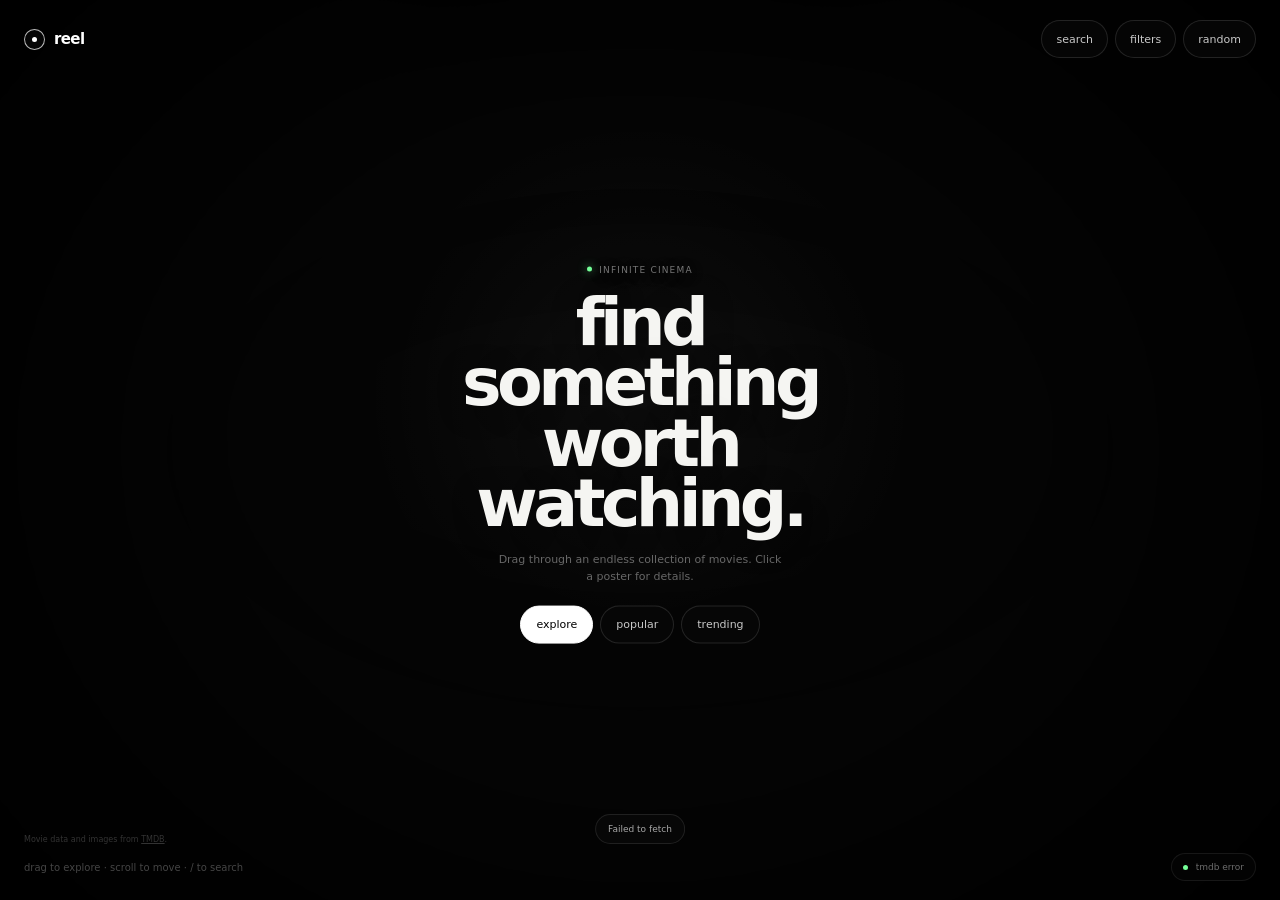
==== preview.html @ 7bfcecff "Add files via upload" ====
<!doctype html>
<html lang="en">
<head>
<meta charset="utf-8">
<meta name="viewport" content="width=device-width,initial-scale=1,viewport-fit=cover">
<meta name="theme-color" content="#050505">
<title>reel — discover something</title>
<style>
:root{--bg:#050505;--fg:#f5f5f2;--muted:rgba(255,255,255,.45)}
*{box-sizing:border-box}
html,body{width:100%;height:100%;margin:0;overflow:hidden;background:var(--bg);color:var(--fg);font-family:Inter,ui-sans-serif,system-ui,-apple-system,BlinkMacSystemFont,"Segoe UI",sans-serif}
body{user-select:none;-webkit-user-select:none}
button,input{font:inherit}
button:focus-visible,a:focus-visible,input:focus-visible{outline:1px solid rgba(255,255,255,.55);outline-offset:3px}

#app{position:fixed;inset:0;overflow:hidden;background:#050505}
#app::before{content:"";position:absolute;inset:0;z-index:3;pointer-events:none;background:radial-gradient(circle at 50% 44%,rgba(255,255,255,.045),transparent 34%),radial-gradient(circle at 50% 50%,transparent 45%,rgba(0,0,0,.34) 74%,rgba(0,0,0,.94) 126%)}
#movieCanvas{position:absolute;inset:0;width:100%;height:100%;display:block;cursor:grab;touch-action:none}
#movieCanvas.dragging{cursor:grabbing}

.lens-shadow{position:absolute;left:50%;top:50%;width:min(74vw,980px);height:min(58vh,620px);transform:translate(-50%,-50%);z-index:4;pointer-events:none;border-radius:50%;box-shadow:inset 0 0 120px rgba(0,0,0,.19),inset 0 -55px 100px rgba(0,0,0,.12)}
.vignette{position:absolute;inset:0;z-index:5;pointer-events:none;background:radial-gradient(ellipse at center,transparent 22%,rgba(0,0,0,.03) 42%,rgba(0,0,0,.42) 77%,rgba(0,0,0,.92) 126%)}

.nav{position:fixed;inset:0 0 auto;z-index:100;padding:20px 24px;display:flex;align-items:center;justify-content:space-between;pointer-events:none}
.nav>*{pointer-events:auto}
.logo{display:flex;align-items:center;gap:9px;color:#fff;text-decoration:none}
.logo-mark{position:relative;width:21px;height:21px;border:1px solid rgba(255,255,255,.72);border-radius:50%;background:rgba(255,255,255,.02)}
.logo-mark::after{content:"";position:absolute;left:7px;top:7px;width:5px;height:5px;border-radius:50%;background:#fff}
.logo-text{font-size:15px;font-weight:650;letter-spacing:-.04em}
.nav-right{display:flex;gap:7px}
.nav-btn,.hero-btn,.details-action,.modal-close{border:1px solid rgba(255,255,255,.12);background:rgba(7,7,7,.72);color:rgba(255,255,255,.78);cursor:pointer;transition:background .2s ease,border-color .2s ease,transform .2s ease}
.nav-btn{height:38px;padding:0 14px;border-radius:999px;font-size:11px}
.nav-btn:hover,.details-action:hover,.modal-close:hover{background:rgba(255,255,255,.09);border-color:rgba(255,255,255,.22)}
.nav-btn[aria-expanded="true"]{background:rgba(7,7,7,.84);border-color:rgba(255,255,255,.2);color:#fff}
.filter-reset:hover{background:rgba(255,255,255,.09);border-color:rgba(255,255,255,.22);color:#fff}
.filter-apply:hover{background:rgba(255,255,255,.09);border-color:rgba(255,255,255,.22);color:#fff;transform:translateY(-1px)}

.filters-wrap{position:relative}
.filters-panel{position:absolute;right:0;top:45px;width:280px;padding:12px;border:1px solid rgba(255,255,255,.12);border-radius:14px;background:rgba(5,5,5,.94);box-shadow:0 24px 70px rgba(0,0,0,.68);opacity:0;visibility:hidden;transform:translateY(-7px) scale(.985);transform-origin:top right;transition:opacity .2s ease,transform .24s cubic-bezier(.22,1,.36,1),visibility .2s ease;backdrop-filter:blur(22px);-webkit-backdrop-filter:blur(22px)}
.filters-panel.open{opacity:1;visibility:visible;transform:none}
.filter-grid{display:grid;gap:8px}
.filter-row{display:grid;grid-template-columns:1fr 1fr;gap:8px}
.filter-field{display:grid;gap:6px}
.filter-field label{font-size:8px;text-transform:uppercase;letter-spacing:.11em;color:rgba(255,255,255,.3)}
.filter-select,.filter-number{width:100%;height:36px;padding:0 10px;border:1px solid rgba(255,255,255,.11);border-radius:9px;background:#0a0a0a;color:rgba(255,255,255,.78);outline:0;font-size:10px;color-scheme:dark;accent-color:#666;transition:border-color .2s ease,background .2s ease}
.filter-select,.filter-select option{color-scheme:dark}.filter-select{appearance:none;-webkit-appearance:none;background-color:#0a0a0a;background-image:url("data:image/svg+xml,%3Csvg xmlns='http://www.w3.org/2000/svg' width='12' height='12' viewBox='0 0 12 12'%3E%3Cpath d='M3 4.5 6 7.5 9 4.5' fill='none' stroke='%23909090' stroke-width='1.2' stroke-linecap='round' stroke-linejoin='round'/%3E%3C/svg%3E");background-repeat:no-repeat;background-position:right 9px center;padding-right:28px}.filter-select option{background:#090909;color:#ececea}.filter-select option:checked{background:#171717;color:#fff}.filter-select:hover,.filter-number:hover{background-color:#0c0c0c;border-color:rgba(255,255,255,.16)}
.filter-select:focus,.filter-number:focus{border-color:rgba(255,255,255,.22);background-color:#0b0b0b}
.filter-actions{display:flex;justify-content:space-between;gap:8px;margin-top:10px;padding-top:10px;border-top:1px solid rgba(255,255,255,.07)}
.filter-reset{height:36px;padding:0 12px;border:1px solid rgba(255,255,255,.12);background:#090909;border-radius:999px;color:rgba(255,255,255,.48);font-size:9px;cursor:pointer;transition:background .2s ease,border-color .2s ease,color .2s ease}
.filter-apply{flex:1;height:36px;border:1px solid rgba(255,255,255,.12);background:#090909;color:rgba(255,255,255,.78);border-radius:999px;font-size:9px;font-weight:500;cursor:pointer;transition:background .2s ease,border-color .2s ease,transform .2s ease}

.media-tag{display:inline-flex;align-items:center;height:22px;padding:0 8px;border:1px solid rgba(255,255,255,.1);border-radius:999px;background:rgba(255,255,255,.04);color:rgba(255,255,255,.55);font-size:8px;text-transform:uppercase;letter-spacing:.1em}

#tvEpisodeControls{display:none;gap:8px;margin-top:12px;flex-wrap:wrap}
#tvEpisodeControls.show{display:flex}
#tvEpisodeControls select{height:34px;min-width:92px;padding:0 10px;border:1px solid rgba(255,255,255,.1);border-radius:999px;background:#111;color:rgba(255,255,255,.75);font-size:9px}

@media(max-width:620px){.filters-panel{right:-2px;width:min(280px,calc(100vw - 32px))}}

.center{position:fixed;left:50%;top:50%;z-index:40;width:min(470px,90vw);transform:translate(-50%,-50%);text-align:center;pointer-events:none;transition:opacity .4s ease,transform .45s ease}
.center.dim{opacity:.1;transform:translate(-50%,-51%) scale(.985)}
.kicker{display:inline-flex;align-items:center;gap:7px;padding:0;border:0;background:transparent;border-radius:0;color:rgba(255,255,255,.45);font-size:9px;letter-spacing:.13em;text-transform:uppercase;margin-bottom:17px;text-shadow:0 3px 16px rgba(0,0,0,.42)}
.kicker i{width:5px;height:5px;border-radius:50%;background:#75ff98;box-shadow:0 0 10px rgba(117,255,152,.7)}
.center h1{margin:0;font-size:clamp(38px,5.2vw,70px);line-height:.91;letter-spacing:-.068em;font-weight:700;text-shadow:0 5px 28px rgba(0,0,0,.38)}
.center p{width:290px;margin:17px auto 0;color:rgba(255,255,255,.39);font-size:11px;line-height:1.55}
.hero-row{display:flex;justify-content:center;gap:7px;margin-top:21px;pointer-events:auto}
.hero-btn{height:38px;padding:0 15px;border-radius:999px;font-size:11px}
.hero-btn.primary{background:#fff;color:#000;border-color:#fff}
.hero-btn:hover{transform:translateY(-2px)}

.bottom{position:fixed;left:24px;right:24px;bottom:19px;z-index:100;display:flex;align-items:center;justify-content:space-between;pointer-events:none}
.hint{color:rgba(255,255,255,.27);font-size:10px}
.status{display:flex;align-items:center;gap:8px;padding:8px 11px;border:1px solid rgba(255,255,255,.08);background:rgba(5,5,5,.68);border-radius:999px;color:rgba(255,255,255,.42);font-size:9px}
.status-dot{width:5px;height:5px;border-radius:50%;background:#75ff98}
.credit{position:fixed;left:24px;bottom:56px;z-index:100;color:rgba(255,255,255,.2);font-size:8px;pointer-events:none}.credit a{color:inherit}

.search-panel{position:fixed;left:50%;top:18px;width:min(500px,calc(100vw - 28px));z-index:300;transform:translate(-50%,-150%);transition:transform .45s cubic-bezier(.22,1,.36,1)}
.search-panel.open{transform:translate(-50%,0)}
.search-box{height:54px;display:flex;align-items:center;padding:0 15px;border:1px solid rgba(255,255,255,.14);border-radius:16px;background:rgba(8,8,8,.92);box-shadow:0 28px 90px rgba(0,0,0,.55)}
.search-icon{margin-right:9px;color:rgba(255,255,255,.35);font-size:18px}.search-box input{flex:1;min-width:0;border:0;outline:0;background:transparent;color:#fff;font-size:13px}.search-box input::placeholder{color:rgba(255,255,255,.25)}.search-close{border:0;background:transparent;color:rgba(255,255,255,.35);cursor:pointer;font-size:10px}

.details-overlay{position:fixed;inset:0;z-index:600;background:rgba(0,0,0,.68);opacity:0;pointer-events:none;transition:opacity .28s ease}
.details-overlay.open{opacity:1;pointer-events:auto}
.details-panel{position:absolute;right:18px;top:18px;bottom:18px;width:min(590px,calc(100vw - 36px));overflow:hidden;border:1px solid rgba(255,255,255,.13);border-radius:24px;background:#090909;box-shadow:0 40px 130px rgba(0,0,0,.75);transform:translateX(28px) scale(.985);transition:transform .42s cubic-bezier(.22,1,.36,1)}
.details-overlay.open .details-panel{transform:none}
.details-backdrop{position:absolute;inset:0;height:50%;overflow:hidden;pointer-events:none}
.details-backdrop img{position:absolute;inset:0;width:100%;height:100%;object-fit:cover;filter:saturate(.82) brightness(.58);transform:scale(1.035)}
.details-backdrop::after{content:"";position:absolute;inset:0;background:linear-gradient(180deg,rgba(9,9,9,.05),#090909 96%),linear-gradient(90deg,rgba(9,9,9,.22),transparent 48%,rgba(9,9,9,.18))}
.details-scroll{position:relative;height:100%;overflow:auto;scrollbar-width:thin;scrollbar-color:rgba(255,255,255,.14) transparent}
.details-top{position:relative;height:245px;padding:16px;display:flex;justify-content:flex-end}.modal-close{width:36px;height:36px;border-radius:50%;font-size:17px;color:#fff;background:rgba(0,0,0,.4)}
.details-main{position:relative;padding:0 30px 30px}.details-head{display:grid;grid-template-columns:132px 1fr;gap:21px;align-items:end}.details-poster{width:132px;height:198px;border-radius:12px;overflow:hidden;background:#111;border:1px solid rgba(255,255,255,.11);box-shadow:0 18px 40px rgba(0,0,0,.5)}.details-poster img{width:100%;height:100%;object-fit:cover;display:block}.details-title h2{margin:0;font-size:clamp(28px,5vw,48px);line-height:.93;letter-spacing:-.06em}.details-original{margin-top:7px;color:rgba(255,255,255,.33);font-size:10px}.details-meta{display:flex;flex-wrap:wrap;gap:8px;margin-top:13px;color:rgba(255,255,255,.48);font-size:10px}.score{display:inline-flex;align-items:center;gap:6px;margin-top:15px;padding:7px 10px;border:1px solid rgba(255,255,255,.09);border-radius:999px;background:rgba(255,255,255,.045);font-size:10px;color:rgba(255,255,255,.72)}.score b{font-size:11px;color:#fff}.details-copy{margin-top:27px}.details-copy h3{margin:0 0 9px;font-size:9px;color:rgba(255,255,255,.31);font-weight:500;letter-spacing:.13em;text-transform:uppercase}.details-copy p{margin:0;color:rgba(255,255,255,.61);font-size:12px;line-height:1.72}
.cast{display:flex;gap:8px;overflow:auto;margin-top:13px;padding-bottom:2px;scrollbar-width:none}.cast::-webkit-scrollbar{display:none}.cast-item{flex:0 0 58px}.cast-photo{width:58px;height:72px;border-radius:8px;overflow:hidden;background:#151515;border:1px solid rgba(255,255,255,.08)}.cast-photo img{width:100%;height:100%;object-fit:cover}.cast-name{margin-top:6px;color:rgba(255,255,255,.55);font-size:8px;line-height:1.2;white-space:nowrap;overflow:hidden;text-overflow:ellipsis}.details-actions{display:flex;gap:8px;margin-top:27px}.details-action{display:inline-flex;align-items:center;justify-content:center;min-height:38px;padding:0 14px;border-radius:999px;text-decoration:none;font-size:10px}.details-action.primary{background:#fff;color:#000;border-color:#fff}

.loading{position:fixed;left:50%;top:50%;z-index:500;transform:translate(-50%,-50%);opacity:0;pointer-events:none;transition:opacity .18s}.loading.show{opacity:1}.spinner{width:24px;height:24px;border:1px solid rgba(255,255,255,.18);border-top-color:#fff;border-radius:50%;animation:spin .7s linear infinite}@keyframes spin{to{transform:rotate(360deg)}}
.toast{position:fixed;left:50%;bottom:56px;z-index:450;transform:translate(-50%,14px);padding:9px 12px;border:1px solid rgba(255,255,255,.1);border-radius:999px;background:rgba(8,8,8,.9);color:rgba(255,255,255,.65);font-size:9px;opacity:0;pointer-events:none;transition:.28s cubic-bezier(.22,1,.36,1)}.toast.show{opacity:1;transform:translate(-50%,0)}


/* watch player */
.player-overlay{position:fixed;inset:0;z-index:1000;background:#000;display:flex;align-items:center;justify-content:center;opacity:0;pointer-events:none;visibility:hidden;transition:opacity .24s ease,visibility .24s ease}
.player-overlay.open{opacity:1;pointer-events:auto;visibility:visible}
.player-frame{position:relative;width:100%;height:100%;background:#000;overflow:hidden}
.player-frame iframe{position:absolute;inset:0;width:100%;height:100%;border:0;background:#000}
.player-chrome{position:absolute;left:0;right:0;top:0;z-index:4;display:flex;align-items:center;justify-content:space-between;padding:16px 18px;pointer-events:none;background:linear-gradient(180deg,rgba(0,0,0,.72),rgba(0,0,0,0))}
.player-chrome>*{pointer-events:auto}
.player-movie-title{max-width:min(60vw,700px);overflow:hidden;text-overflow:ellipsis;white-space:nowrap;font-size:12px;font-weight:600;color:rgba(255,255,255,.84);text-shadow:0 2px 14px rgba(0,0,0,.65)}
.player-controls{display:flex;gap:7px;align-items:center}
.player-control{height:36px;padding:0 12px;border:1px solid rgba(255,255,255,.16);border-radius:999px;background:rgba(12,12,12,.62);backdrop-filter:blur(16px);-webkit-backdrop-filter:blur(16px);color:rgba(255,255,255,.84);font-size:10px;cursor:pointer;transition:.2s ease}
.player-control:hover{background:rgba(255,255,255,.11);border-color:rgba(255,255,255,.3);color:#fff}
.player-control.close{width:36px;padding:0;font-size:18px;line-height:1}
.player-loading{position:absolute;left:50%;top:50%;z-index:3;transform:translate(-50%,-50%);width:28px;height:28px;border:1px solid rgba(255,255,255,.18);border-top-color:#fff;border-radius:50%;animation:spin .7s linear infinite;pointer-events:none;opacity:.8}
@media(max-width:620px){.player-chrome{padding:13px 12px}.player-movie-title{font-size:10px;max-width:48vw}.player-control{height:34px;padding:0 10px}.player-control.close{width:34px}}

@media(max-width:900px){.details-panel{right:12px;top:12px;bottom:12px;width:min(560px,calc(100vw - 24px))}.details-main{padding-inline:24px}}
@media(max-width:620px){.nav{padding:16px}.nav-btn{height:34px;padding:0 11px}.center h1{font-size:42px}.center p{width:260px}.hero-row{gap:5px}.hero-btn{padding-inline:12px}.hint,.credit{display:none}.bottom{left:14px;right:14px;bottom:13px}.details-panel{left:0;right:0;top:auto;bottom:0;width:100%;height:min(86vh,760px);border-radius:22px 22px 0 0;transform:translateY(28px) scale(.99)}.details-backdrop{height:280px}.details-top{height:226px}.details-main{padding:0 18px 24px}.details-head{grid-template-columns:98px 1fr;gap:15px}.details-poster{width:98px;height:147px}.details-title h2{font-size:31px}.details-meta{font-size:9px}.details-copy{margin-top:22px}.details-actions{margin-top:22px}}
@media(max-width:390px){.center h1{font-size:37px}.hero-btn{font-size:10px;padding-inline:10px}.details-head{grid-template-columns:88px 1fr}.details-poster{width:88px;height:132px}.details-title h2{font-size:27px}}

@media(prefers-reduced-motion:reduce){*{scroll-behavior:auto!important;transition-duration:0s!important;animation-duration:0s!important}}
</style>
</head>
<body>
<div id="app">
  <canvas id="movieCanvas" aria-label="Endless movie browser"></canvas>
  <div class="lens-shadow"></div>
  <div class="vignette"></div>

  <nav class="nav">
    <a class="logo" href="#"><span class="logo-mark"></span><span class="logo-text">reel</span></a>
    <div class="nav-right">
      <button class="nav-btn" id="searchButton">search</button>
      <div class="filters-wrap">
        <button class="nav-btn" id="filterButton" aria-expanded="false">filters</button>
        <div class="filters-panel" id="filtersPanel">
          <div class="filter-grid">
            <div class="filter-row">
              <div class="filter-field">
                <label for="mediaType">type</label>
                <select class="filter-select" id="mediaType">
                  <option value="movie">movies</option>
                  <option value="tv">tv shows</option>
                </select>
              </div>
              <div class="filter-field">
                <label for="sortType">sort</label>
                <select class="filter-select" id="sortType">
                  <option value="popular">popular</option>
                  <option value="top">top rated</option>
                  <option value="trending">trending</option>
                  <option value="newest">newest</option>
                </select>
              </div>
            </div>
            <div class="filter-row">
              <div class="filter-field">
                <label for="genreSelect">genre</label>
                <select class="filter-select" id="genreSelect"><option value="">all genres</option></select>
              </div>
              <div class="filter-field">
                <label for="minRating">min rating</label>
                <select class="filter-select" id="minRating">
                  <option value="0">any</option>
                  <option value="5">5+</option>
                  <option value="6">6+</option>
                  <option value="7">7+</option>
                  <option value="8">8+</option>
                </select>
              </div>
            </div>
            <div class="filter-actions">
              <button class="filter-reset" id="filterReset" type="button">reset</button>
              <button class="filter-apply" id="filterApply" type="button">apply filters</button>
            </div>
          </div>
        </div>
      </div>
      <button class="nav-btn" id="randomButton">random</button>
    </div>
  </nav>

  <section class="center" id="center">
    <div class="kicker"><i></i><span id="modeLabel">infinite cinema</span></div>
    <h1>find something<br>worth watching.</h1>
    <p>Drag through an endless collection of movies. Click a poster for details.</p>
    <div class="hero-row">
      <button class="hero-btn primary" id="exploreButton">explore</button>
      <button class="hero-btn" id="popularButton">popular</button>
      <button class="hero-btn" id="trendingButton">trending</button>
    </div>
  </section>

  <div class="search-panel" id="searchPanel">
    <div class="search-box">
      <span class="search-icon">⌕</span>
      <input id="searchInput" type="text" autocomplete="off" placeholder="search movies...">
      <button class="search-close" id="searchClose">esc</button>
    </div>
  </div>

  <div class="loading" id="loading"><div class="spinner"></div></div>
  <div class="toast" id="toast"></div>

  <div class="bottom">
    <div class="hint">drag to explore · scroll to move · / to search</div>
    <div class="status"><span class="status-dot"></span><span id="statusText">loading cinema</span></div>
  </div>

  <div class="credit">Movie data and images from <a href="https://www.themoviedb.org" target="_blank" rel="noopener">TMDB</a>.</div>

  <div class="player-overlay" id="playerOverlay" aria-hidden="true">
    <div class="player-frame" id="playerFrame">
      <div class="player-loading" id="playerLoading"></div>
      <iframe
        id="playerIframe"
        title="Movie player"
        allow="autoplay; fullscreen; picture-in-picture; encrypted-media"
        allowfullscreen
        referrerpolicy="origin-when-cross-origin"
      ></iframe>
      <div class="player-chrome">
        <div class="player-movie-title" id="playerMovieTitle">watching</div>
        <div class="player-controls">
          <button class="player-control" id="playerFullscreen">fullscreen</button>
          <button class="player-control close" id="playerClose" aria-label="Exit player">×</button>
        </div>
      </div>
    </div>
  </div>

  <div class="details-overlay" id="detailsOverlay">
    <aside class="details-panel" role="dialog" aria-modal="true" aria-label="Title details">
      <div class="details-backdrop"><img id="detailsBackdrop" src="" alt=""></div>
      <div class="details-scroll" id="detailsScroll">
        <div class="details-top"><button class="modal-close" id="modalClose" aria-label="Close">×</button></div>
        <div class="details-main">
          <div class="details-head">
            <div class="details-poster"><img id="modalPoster" src="" alt=""></div>
            <div class="details-title">
              <h2 id="modalTitle"></h2>
              <div class="details-original" id="modalOriginal"></div>
              <div class="details-meta"><span id="modalYear"></span><span>·</span><span id="modalRuntime"></span><span>·</span><span id="modalGenres"></span></div>
              <div class="score">★ <b id="modalRating">—</b><span id="modalVotes"></span></div>
            </div>
          </div>
          <div class="details-copy"><h3>overview</h3><p id="modalOverview">No overview available.</p></div>
          <div class="details-copy" id="castSection" hidden><h3>cast</h3><div class="cast" id="castList"></div></div>
          <div id="tvEpisodeControls">
            <select id="seasonSelect" aria-label="Season"></select>
            <select id="episodeSelect" aria-label="Episode"></select>
          </div>
          <div class="details-actions">
            <button class="details-action primary" id="watchButton" type="button">watch</button>
            <a class="details-action" id="tmdbLink" href="#" target="_blank" rel="noopener">view on tmdb →</a>
            <a class="details-action" id="trailerLink" href="#" target="_blank" rel="noopener" hidden>watch trailer</a>
          </div>
        </div>
      </div>
    </aside>
  </div>
</div>

<script>
const TMDB_API_KEY="4e44d9029b1270a757cddc766a1bcb63";
const TMDB_API="https://api.themoviedb.org/3";
const TMDB_IMAGE="https://image.tmdb.org/t/p/";
const CACHE_KEY="reel_media_canvas_v2";
const MAX_CACHE=800;

const canvas=document.getElementById("movieCanvas");
const ctx=canvas.getContext("2d",{alpha:false,desynchronized:true});
const center=document.getElementById("center");
const modeLabel=document.getElementById("modeLabel");
const loading=document.getElementById("loading");
const statusText=document.getElementById("statusText");
const toast=document.getElementById("toast");
const searchPanel=document.getElementById("searchPanel");
const searchInput=document.getElementById("searchInput");
const detailsOverlay=document.getElementById("detailsOverlay");
const detailsScroll=document.getElementById("detailsScroll");
const detailsBackdrop=document.getElementById("detailsBackdrop");
const modalPoster=document.getElementById("modalPoster");
const modalTitle=document.getElementById("modalTitle");
const modalOriginal=document.getElementById("modalOriginal");
const modalYear=document.getElementById("modalYear");
const modalRuntime=document.getElementById("modalRuntime");
const modalGenres=document.getElementById("modalGenres");
const modalRating=document.getElementById("modalRating");
const modalVotes=document.getElementById("modalVotes");
const modalOverview=document.getElementById("modalOverview");
const castSection=document.getElementById("castSection");
const castList=document.getElementById("castList");
const tmdbLink=document.getElementById("tmdbLink");
const trailerLink=document.getElementById("trailerLink");
const watchButton=document.getElementById("watchButton");
const playerOverlay=document.getElementById("playerOverlay");
const playerFrame=document.getElementById("playerFrame");
const playerIframe=document.getElementById("playerIframe");
const playerLoading=document.getElementById("playerLoading");
const playerMovieTitle=document.getElementById("playerMovieTitle");
const playerClose=document.getElementById("playerClose");
const playerFullscreen=document.getElementById("playerFullscreen");
const filterButton=document.getElementById("filterButton");
const filtersPanel=document.getElementById("filtersPanel");
const mediaType=document.getElementById("mediaType");
const sortType=document.getElementById("sortType");
const genreSelect=document.getElementById("genreSelect");
const minRating=document.getElementById("minRating");
const filterApply=document.getElementById("filterApply");
const filterReset=document.getElementById("filterReset");
const tvEpisodeControls=document.getElementById("tvEpisodeControls");
const seasonSelect=document.getElementById("seasonSelect");
const episodeSelect=document.getElementById("episodeSelect");

const prefersReduced=window.matchMedia("(prefers-reduced-motion: reduce)").matches;
const DPR_CAP=1.5;
const TILE_COLS=11;
const TILE_ROWS=9;
const tiles=[];
const imageCache=new Map();
const pendingImages=new Set();
const metrics={w:0,h:0,dpr:1,tileW:0,tileH:0,gap:0,stepX:0,stepY:0,totalW:0,totalH:0};

const state={
  movies:[],movieIds:new Set(),pagesLoaded:new Set(),nextPage:1,totalPages:1,
  query:"",mode:"popular",mediaType:"movie",sort:"popular",genre:"",minRating:0,
  x:0,y:0,vx:0,vy:0,dragging:false,moved:false,
  px:0,py:0,downX:0,downY:0,travel:0,fetching:new Set(),raf:0,rendering:false,
  lastT:0,dirty:true,lastX:Infinity,lastY:Infinity,lastHit:[],currentMovie:null,
  worldAssignments:new Map(),seasonDetails:null
};

function showToast(message){toast.textContent=message;toast.classList.add("show");clearTimeout(showToast.timer);showToast.timer=setTimeout(()=>toast.classList.remove("show"),2400)}
function setLoading(value){loading.classList.toggle("show",value)}
function imageUrl(path,size="w342"){return path?TMDB_IMAGE+size+path:""}
function backdropUrl(path){return path?TMDB_IMAGE+"w1280"+path:""}
function formatVotes(v){if(!v)return "";if(v>=1e6)return `${(v/1e6).toFixed(1)}m votes`;if(v>=1e3)return `${(v/1e3).toFixed(1)}k votes`;return `${v} votes`}
function clamp(v,min,max){return v<min?min:v>max?max:v}
function wrap(v,r){return (((v+r/2)%r)+r)%r-r/2}

function resizeCanvas(){
  const w=window.innerWidth;
  const h=window.innerHeight;
  const dpr=Math.min(window.devicePixelRatio||1,DPR_CAP);
  if(metrics.w===w&&metrics.h===h&&metrics.dpr===dpr)return;
  metrics.w=w;metrics.h=h;metrics.dpr=dpr;
  canvas.width=Math.max(1,Math.round(w*dpr));
  canvas.height=Math.max(1,Math.round(h*dpr));
  canvas.style.width=w+"px";
  canvas.style.height=h+"px";
  ctx.setTransform(dpr,0,0,dpr,0,0);
  const minSide=Math.min(w,h);
  const tileW=Math.round(clamp(minSide*.155,104,172));
  const tileH=Math.round(tileW*1.5);
  const gap=Math.round(clamp(tileW*.08,9,15));
  metrics.tileW=tileW;metrics.tileH=tileH;metrics.gap=gap;
  metrics.stepX=tileW+gap;metrics.stepY=tileH+gap;
  metrics.totalW=TILE_COLS*metrics.stepX;metrics.totalH=TILE_ROWS*metrics.stepY;
  state.dirty=true;
}

function saveCache(){try{localStorage.setItem(CACHE_KEY,JSON.stringify({movies:state.movies.slice(-MAX_CACHE)}))}catch{}}
function loadCache(){try{const raw=localStorage.getItem(CACHE_KEY);if(!raw)return;const data=JSON.parse(raw);if(!Array.isArray(data.movies))return;state.movies=data.movies.filter(m=>m&&m.id&&m.poster_path);state.movieIds=new Set(state.movies.map(m=>m.id))}catch{}}

async function tmdb(path,params={}){
  const url=new URL(TMDB_API+path);
  url.searchParams.set("api_key",TMDB_API_KEY);
  url.searchParams.set("language","en-US");
  for(const [k,v] of Object.entries(params))url.searchParams.set(k,v);
  const res=await fetch(url.toString(),{headers:{accept:"application/json"}});
  let body={};try{body=await res.json()}catch{}
  if(!res.ok)throw new Error(body.status_message||`TMDB request failed (${res.status})`);
  return body;
}

function endpointFor(mode,mediaType){
  const prefix=mediaType==="tv"?"/tv":"/movie";
  if(mode==="trending")return `/trending/${mediaType}/week`;
  if(mode==="top")return `${prefix}/top_rated`;
  if(mode==="newest")return `/discover/${mediaType}`;
  return `${prefix}/popular`;
}

function discoverParams(page){
  const type=state.mediaType;
  const params={page,include_adult:"false"};
  if(state.genre)params.with_genres=state.genre;
  if(Number(state.minRating)>0){
    params["vote_average.gte"]=state.minRating;
    params["vote_count.gte"]=50;
  }
  if(state.sort==="newest")params.sort_by=type==="tv"?"first_air_date.desc":"primary_release_date.desc";
  else if(state.sort==="top")params.sort_by="vote_average.desc";
  else params.sort_by="popularity.desc";
  return params;
}

async function loadGenres(type){
  try{
    const data=await tmdb(`/genre/${type}/list`);
    const genres=Array.isArray(data.genres)?data.genres:[];
    const current=state.genre;
    genreSelect.innerHTML=`<option value="">all genres</option>`+genres.map(g=>`<option value="${g.id}">${escapeHtml(g.name)}</option>`).join("");
    genreSelect.value=current;
  }catch(error){
    console.error(error);
  }
}

function escapeHtml(value){
  return String(value??"").replace(/[&<>'"]/g,ch=>({"&":"&amp;","<":"&lt;",">":"&gt;","'":"&#39;","":"&quot;"}[ch]));
}

function getImage(path){
  if(!path)return null;
  const src=imageUrl(path,"w342");
  let record=imageCache.get(src);
  if(record)return record;
  record={img:new Image(),ready:false,error:false};
  record.img.decoding="async";
  record.img.onload=()=>{record.ready=true;pendingImages.delete(src);state.dirty=true;startRenderer()};
  record.img.onerror=()=>{record.error=true;pendingImages.delete(src);state.dirty=true};
  pendingImages.add(src);
  record.img.src=src;
  imageCache.set(src,record);
  return record;
}

function createTiles(){
  tiles.length=0;
  let index=0;
  for(let row=-Math.floor(TILE_ROWS/2);row<=Math.floor(TILE_ROWS/2);row++){
    for(let col=-Math.floor(TILE_COLS/2);col<=Math.floor(TILE_COLS/2);col++){
      tiles.push({row,col,index:index++,cx:0,cy:0,w:0,h:0,movie:null});
    }
  }
}

function hash2D(x,y){
  let h=Math.imul(x|0,0x45d9f3b)+Math.imul(y|0,0x119de1f3);
  h^=h>>>16;
  h=Math.imul(h,0x45d9f3b);
  h^=h>>>16;
  return h>>>0;
}

function worldKey(col,row){return `${col},${row}`}

function movieAtWorld(col,row){
  if(!state.movies.length)return null;

  const key=worldKey(col,row);
  const assigned=state.worldAssignments.get(key);

  // Keep already-visible world tiles bound to the same movie.
  // Appending a new TMDB page therefore never reshuffles the canvas.
  if(assigned!=null){
    const movie=state.movies.find(m=>m.id===assigned);
    if(movie)return movie;
    state.worldAssignments.delete(key);
  }

  const h=hash2D(col*73856093,row*19349663);
  const movie=state.movies[h%state.movies.length]||null;
  if(movie)state.worldAssignments.set(key,movie.id);
  return movie;
}

function roundedPath(x,y,w,h,r){
  const rr=Math.min(r,w*.5,h*.5);
  ctx.beginPath();
  ctx.moveTo(x+rr,y);
  ctx.arcTo(x+w,y,x+w,y+h,rr);
  ctx.arcTo(x+w,y+h,x,y+h,rr);
  ctx.arcTo(x,y+h,x,y,rr);
  ctx.arcTo(x,y,x+w,y,rr);
  ctx.closePath();
}

function drawPoster(img,x,y,w,h,rotate,alpha,sx,sy){
  ctx.save();
  ctx.translate(x,y);
  ctx.rotate(rotate);
  ctx.scale(sx,sy);
  ctx.globalAlpha=alpha;
  roundedPath(-w*.5,-h*.5,w,h,10);
  ctx.clip();
  ctx.drawImage(img,-w*.5,-h*.5,w,h);
  ctx.fillStyle="rgba(0,0,0,.055)";
  ctx.fillRect(-w*.5,-h*.5,w,h);
  ctx.restore();
}

function drawPlaceholder(x,y,w,h,alpha,sx,sy){
  ctx.save();
  ctx.translate(x,y);
  ctx.scale(sx,sy);
  ctx.globalAlpha=alpha;
  roundedPath(-w*.5,-h*.5,w,h,10);
  ctx.fillStyle="#111";
  ctx.fill();
  ctx.restore();
}

function draw(){
  state.dirty=false;
  state.lastX=state.x;
  state.lastY=state.y;

  const {w,h,stepX,stepY,totalW,totalH,tileW,tileH}=metrics;
  ctx.clearRect(0,0,w,h);
  ctx.fillStyle="#050505";
  ctx.fillRect(0,0,w,h);

  const centerX=w*.5;
  const centerY=h*.5;
  const lensX=Math.max(w*.56,420);
  const lensY=Math.max(h*.61,380);
  const maxRadius=Math.hypot(1,1);
  const halfCols=Math.floor(TILE_COLS/2);
  const halfRows=Math.floor(TILE_ROWS/2);

  state.lastHit.length=0;

  for(const tile of tiles){
    const rawX=tile.col*stepX+state.x;
    const rawY=tile.row*stepY+state.y;

    const wrapX=Math.floor((rawX+totalW*.5)/totalW);
    const wrapY=Math.floor((rawY+totalH*.5)/totalH);

    const x=wrap(rawX,totalW);
    const y=wrap(rawY,totalH);

    const nx=x/lensX;
    const ny=y/lensY;
    const radial=Math.hypot(nx,ny);
    const r=clamp(radial/maxRadius,0,1.35);
    const edge=clamp(r,0,1);
    const dome=Math.max(0,1-r*r);

    /*
       Lens displacement.
       The further from the centre, the more the
       surface opens outward, recreating the inverted dome.
    */
    const radialStretch=1+Math.pow(edge,1.55)*.34;
    const lensXPos=x*radialStretch;
    const lensYPos=y*(1+Math.pow(edge,1.4)*.11);

    /*
       Perspective depth. Centre tiles sit forward.
    */
    const z=dome*34-Math.pow(r,1.7)*360;
    const perspective=clamp(1/(1-z/1250),.72,1.08);

    const baseScale=.86+dome*.17;
    const edgeScaleX=1+Math.pow(edge,1.75)*.56;
    const edgeScaleY=1+Math.pow(edge,1.55)*.10;

    const sx=baseScale*perspective*edgeScaleX;
    const sy=baseScale*perspective*edgeScaleY;

    const px=centerX+lensXPos;
    const py=centerY+lensYPos;

    const rotateY=nx*.27;
    const rotateX=-ny*.17;
    const rotate=clamp(rotateY+rotateX,-.42,.42);

    const alpha=clamp(
      1-Math.pow(Math.max(r-.56,0),1.35),
      .16,
      1
    );

    const worldCol=wrapX*TILE_COLS+tile.col+halfCols;
    const worldRow=wrapY*TILE_ROWS+tile.row+halfRows;
    const movie=movieAtWorld(worldCol,worldRow);

    tile.movie=movie;
    tile.cx=px;
    tile.cy=py;
    tile.w=tileW*sx;
    tile.h=tileH*sy;
    tile.sx=sx;
    tile.sy=sy;
    tile.rotate=rotate;
    tile.worldCol=worldCol;
    tile.worldRow=worldRow;

    if(movie&&movie.poster_path){
      const rec=getImage(movie.poster_path);
      if(rec&&rec.ready&&!rec.error){
        drawPoster(rec.img,px,py,tileW,tileH,rotate,alpha,sx,sy);
      }else{
        drawPlaceholder(px,py,tileW,tileH,alpha,sx,sy);
      }
    }

    if(
      px>-tile.w*.7&&px<w+tile.w*.7&&
      py>-tile.h*.7&&py<h+tile.h*.7&&
      movie
    ){
      state.lastHit.push(tile);
    }
  }

  drawCenterGlow(w,h);
}
function drawCenterGlow(w,h){
  const g=ctx.createRadialGradient(w*.5,h*.47,Math.min(w,h)*.05,w*.5,h*.47,Math.min(w,h)*.47);
  g.addColorStop(0,"rgba(255,255,255,.035)");
  g.addColorStop(.5,"rgba(255,255,255,.012)");
  g.addColorStop(1,"rgba(0,0,0,0)");
  ctx.fillStyle=g;ctx.fillRect(0,0,w,h);
}

function startRenderer(){
  if(state.rendering)return;
  state.rendering=true;
  state.lastT=performance.now();
  state.raf=requestAnimationFrame(tick);
}

function tick(now){
  const dt=Math.min((now-state.lastT)/16.666,2.5);
  state.lastT=now;
  if(!state.dragging){
    state.x+=state.vx*dt;state.y+=state.vy*dt;
    const friction=Math.pow(.90,dt);
    state.vx*=friction;state.vy*=friction;
    if(Math.abs(state.vx)<.012)state.vx=0;if(Math.abs(state.vy)<.012)state.vy=0;
  }
  draw();
  const moving=state.dragging||Math.abs(state.vx)>.012||Math.abs(state.vy)>.012;
  if(moving)state.raf=requestAnimationFrame(tick);else state.rendering=false;
}

function updateStatus(){
  const noun=state.mediaType==="tv"?"shows":"movies";
  statusText.textContent=state.query?`${state.movies.length} results`:`${state.movies.length} ${noun}`;
}

function contentTitle(item){return item?.title||item?.name||"Untitled"}
function contentOriginal(item){return item?.original_title||item?.original_name||""}
function contentDate(item){return item?.release_date||item?.first_air_date||""}

async function fetchPage(page,append=true){
  const key=`${state.mediaType}:${state.mode}:${state.query}:${state.genre}:${state.minRating}:${page}`;
  if(state.fetching.has(key))return;
  if(state.pagesLoaded.has(page))return;
  if(page>state.totalPages&&state.totalPages>1)return;
  state.fetching.add(key);
  if(page===1)setLoading(true);
  try{
    let data;
    if(state.query.trim()){
      const path=state.mediaType==="tv"?"/search/tv":"/search/movie";
      data=await tmdb(path,{query:state.query.trim(),page,include_adult:"false"});
    }else if(state.sort==="trending"){
      data=await tmdb(endpointFor(state.sort,state.mediaType),{});
      // Trending is returned as a fixed weekly list, so simulate pagination
      // within the cached list rather than requesting unsupported pages.
      if(page>1)data={...data,results:[]};
    }else if(state.sort==="popular" && !state.genre && !Number(state.minRating)){
      data=await tmdb(endpointFor("popular",state.mediaType),{page});
    }else{
      data=await tmdb(endpointFor(state.sort,state.mediaType),discoverParams(page));
    }

    const incoming=Array.isArray(data.results)?data.results.filter(m=>m&&m.id&&(m.poster_path||m.backdrop_path)&&(m.title||m.name)):[];
    state.totalPages=Math.min(Number(data.total_pages)||1,500);
    if(state.sort==="trending"&&!state.query)state.totalPages=1;
    if(!append){state.movies=[];state.movieIds.clear();state.worldAssignments.clear();state.nextPage=1}
    for(const item of incoming){
      if(!state.movieIds.has(item.id)){
        state.movieIds.add(item.id);
        state.movies.push({...item,media_type:state.mediaType});
      }
    }
    state.pagesLoaded.add(page);
    state.nextPage=Math.max(state.nextPage,page+1);
    saveCache();updateStatus();state.dirty=true;startRenderer();
    if(state.movies.length>0)primeImages(18);
  }catch(error){
    console.error(error);
    if(!state.movies.length){statusText.textContent="tmdb error";showToast(error.message||"Could not load titles")}
  }finally{state.fetching.delete(key);setLoading(false)}
}

function primeImages(count=14){
  for(let i=0;i<Math.min(count,state.movies.length);i++)getImage(state.movies[i].poster_path);
}

async function resetAndLoad(mode="popular",query=""){
  state.mode=mode;state.query=query;state.nextPage=1;state.totalPages=1;state.pagesLoaded.clear();state.fetching.clear();state.travel=0;state.x=0;state.y=0;state.vx=0;state.vy=0;state.movies=[];state.movieIds.clear();state.worldAssignments.clear();state.lastHit.length=0;
  const label=query?`search · ${query}`:state.mediaType==="tv"?(mode==="trending"?"trending tv":mode==="top"?"top rated tv":mode==="newest"?"new tv":"tv cinema"):(mode==="trending"?"trending cinema":mode==="top"?"top rated":mode==="newest"?"new movies":"infinite cinema");
  modeLabel.textContent=label;
  state.dirty=true;startRenderer();
  closeFilters();
  await loadGenres(state.mediaType);
  await fetchPage(1,true);
  if(state.sort!=="trending"&&state.totalPages>1)fetchPage(2,true);
}

function maybeLoadMore(){
  if(state.fetching.size)return;
  if(state.sort==="trending")return;
  if(state.nextPage<=state.totalPages&&state.movies.length){state.travel=0;fetchPage(state.nextPage,true)}
}

function openMovie(movie){
  if(!movie)return;
  state.lastSelectedId=movie.id;
  state.currentMovie=movie;
  const isTV=state.mediaType==="tv"||movie.media_type==="tv"||movie.name&&!movie.title;
  movie.media_type=isTV?"tv":"movie";
  detailsBackdrop.src=backdropUrl(movie.backdrop_path);
  detailsBackdrop.style.display=movie.backdrop_path?"block":"none";
  modalPoster.src=imageUrl(movie.poster_path||movie.backdrop_path,"w500");
  modalTitle.textContent=contentTitle(movie);
  modalOriginal.textContent=contentOriginal(movie)&&contentOriginal(movie)!==contentTitle(movie)?contentOriginal(movie):"";
  modalYear.textContent=contentDate(movie)?contentDate(movie).slice(0,4):"";
  modalRuntime.textContent="";modalGenres.textContent="";
  modalRating.textContent=movie.vote_average?Number(movie.vote_average).toFixed(1):"—";
  modalVotes.textContent=movie.vote_count?formatVotes(movie.vote_count):"";
  modalOverview.textContent=movie.overview||"No overview available.";
  tmdbLink.href=`https://www.themoviedb.org/${isTV?"tv":"movie"}/${movie.id}`;
  trailerLink.hidden=true;trailerLink.removeAttribute("href");castSection.hidden=true;castList.innerHTML="";
  tvEpisodeControls.classList.remove("show");
  detailsOverlay.classList.add("open");detailsScroll.scrollTop=0;
  loadMovieDetails(movie.id,isTV);
}

async function loadMovieDetails(id,isTV){
  try{
    const details=await tmdb(`/${isTV?"tv":"movie"}/${id}`,{append_to_response:"credits,videos"});
    if(!detailsOverlay.classList.contains("open")||state.lastSelectedId!==id)return;
    if(isTV){
      modalRuntime.textContent=details.number_of_seasons?`${details.number_of_seasons} season${details.number_of_seasons===1?"":"s"}`:"";
      modalGenres.textContent=Array.isArray(details.genres)?details.genres.slice(0,3).map(g=>g.name).join(" · "):"";
      modalOriginal.textContent=details.original_name&&details.original_name!==details.name?details.original_name:"";
      buildTvEpisodeControls(details);
    }else{
      modalRuntime.textContent=details.runtime?`${details.runtime} min`:"";
      modalGenres.textContent=Array.isArray(details.genres)?details.genres.slice(0,3).map(g=>g.name).join(" · "):"";
      if(details.original_title&&details.original_title!==details.title)modalOriginal.textContent=details.original_title;
      tvEpisodeControls.classList.remove("show");
    }
    modalRating.textContent=details.vote_average?Number(details.vote_average).toFixed(1):"—";
    modalVotes.textContent=details.vote_count?formatVotes(details.vote_count):"";
    const cast=Array.isArray(details.credits?.cast)?details.credits.cast.filter(c=>c&&c.name).slice(0,8):[];
    if(cast.length){castSection.hidden=false;for(const person of cast){const item=document.createElement("div");item.className="cast-item";const photo=document.createElement("div");photo.className="cast-photo";const img=document.createElement("img");img.alt=person.name;img.src=person.profile_path?imageUrl(person.profile_path,"w185"):"";photo.append(img);const name=document.createElement("div");name.className="cast-name";name.textContent=person.name;item.append(photo,name);castList.append(item)}}
    const videos=Array.isArray(details.videos?.results)?details.videos.results:[];
    const trailer=videos.find(v=>v.type==="Trailer"&&v.site==="YouTube")||videos.find(v=>v.type==="Teaser"&&v.site==="YouTube");
    if(trailer){trailerLink.hidden=false;trailerLink.href=`https://www.youtube.com/watch?v=${trailer.key}`}
  }catch(error){console.error(error)}
}

function buildTvEpisodeControls(details){
  const seasons=Array.isArray(details.seasons)?details.seasons.filter(s=>s&&s.season_number>0):[];
  seasonSelect.innerHTML=seasons.map(s=>`<option value="${s.season_number}">season ${s.season_number}</option>`).join("");
  if(!seasons.length){tvEpisodeControls.classList.remove("show");return}
  tvEpisodeControls.classList.add("show");
  const first=seasons[0];
  populateEpisodes(first);
  seasonSelect.onchange=()=>{
    const season=seasons.find(s=>String(s.season_number)===seasonSelect.value)||first;
    populateEpisodes(season);
  };
}

function populateEpisodes(season){
  const count=Math.max(1,Number(season.episode_count)||1);
  const current=episodeSelect.value;
  episodeSelect.innerHTML="";
  for(let i=1;i<=count;i++){
    const option=document.createElement("option");
    option.value=i;option.textContent=`episode ${i}`;episodeSelect.append(option);
  }
  if(Number(current)>=1&&Number(current)<=count)episodeSelect.value=current;
}

function watchMovie(movie){
  if(!movie||!movie.id)return;
  state.currentMovie=movie;
  const isTV=movie.media_type==="tv"||state.mediaType==="tv"||movie.name&&!movie.title;
  playerMovieTitle.textContent=contentTitle(movie);
  playerLoading.style.display="block";
  playerOverlay.classList.add("open");
  playerOverlay.setAttribute("aria-hidden","false");
  document.body.style.overflow="hidden";
  detailsOverlay.classList.remove("open");

  const params=new URLSearchParams({
    autoplay:"true",
    color:"%23ffffff",
    quality:"1080",
    back:"close"
  });
  if(isTV){
    params.set("s",seasonSelect.value||"1");
    params.set("e",episodeSelect.value||"1");
    params.set("autonext","true");
    playerIframe.src=`https://cinesrc.st/embed/tv/${encodeURIComponent(movie.id)}?${params.toString()}`;
  }else{
    playerIframe.src=`https://cinesrc.st/embed/movie/${encodeURIComponent(movie.id)}?${params.toString()}`;
  }
}

function closePlayer(){
  playerOverlay.classList.remove("open");
  playerOverlay.setAttribute("aria-hidden","true");
  playerLoading.style.display="none";
  playerIframe.src="about:blank";
  document.body.style.overflow="";
  try{
    if(document.fullscreenElement)document.exitFullscreen();
  }catch{}
}

watchButton.addEventListener("click",()=>{
  if(state.currentMovie)watchMovie(state.currentMovie);
});

playerClose.addEventListener("click",closePlayer);

playerFullscreen.addEventListener("click",async()=>{
  try{
    if(document.fullscreenElement){
      await document.exitFullscreen();
    }else{
      await playerFrame.requestFullscreen();
    }
  }catch{
    showToast("fullscreen is unavailable");
  }
});

playerIframe.addEventListener("load",()=>{
  playerLoading.style.display="none";
});

window.addEventListener("message",event=>{
  if(event.origin!=="https://cinesrc.st")return;
  const data=event.data||{};
  if(data.type==="cinesrc:close")closePlayer();
  if(data.type==="cinesrc:error"){
    playerLoading.style.display="none";
    showToast("player reported a streaming error");
  }
});

function closeMovie(){detailsOverlay.classList.remove("open");state.lastSelectedId=null}

document.getElementById("modalClose").addEventListener("click",closeMovie);
detailsOverlay.addEventListener("click",e=>{if(e.target===detailsOverlay)closeMovie()});

function hitTest(x,y){
  let best=null,bestDist=Infinity;
  for(let i=state.lastHit.length-1;i>=0;i--){
    const t=state.lastHit[i];
    const dx=x-t.cx,dy=y-t.cy;
    const rX=t.w*.5+8,rY=t.h*.5+8;
    if(Math.abs(dx)<=rX&&Math.abs(dy)<=rY){
      const d=(dx*dx)/(rX*rX)+(dy*dy)/(rY*rY);
      if(d<bestDist){bestDist=d;best=t}
    }
  }
  return best?.movie||null;
}

canvas.addEventListener("pointerdown",e=>{
  if(detailsOverlay.classList.contains("open"))return;
  state.dragging=true;state.moved=false;state.px=e.clientX;state.py=e.clientY;state.downX=e.clientX;state.downY=e.clientY;state.vx=0;state.vy=0;state.travel=0;canvas.classList.add("dragging");center.classList.add("dim");try{canvas.setPointerCapture(e.pointerId)}catch{}
  startRenderer();
});
canvas.addEventListener("pointermove",e=>{
  if(!state.dragging)return;
  const dx=e.clientX-state.px,dy=e.clientY-state.py;state.px=e.clientX;state.py=e.clientY;
  if(Math.hypot(e.clientX-state.downX,e.clientY-state.downY)>6)state.moved=true;
  state.x+=dx;state.y+=dy;state.travel+=Math.abs(dx)+Math.abs(dy);state.vx=dx*.72;state.vy=dy*.72;startRenderer();
  if(state.travel>760&&state.nextPage<=state.totalPages)maybeLoadMore();
});
function endPointer(){state.dragging=false;canvas.classList.remove("dragging");if(!state.moved){const movie=hitTest(state.px,state.py);if(movie)openMovie(movie)}setTimeout(()=>state.moved=false,80)}
canvas.addEventListener("pointerup",endPointer);canvas.addEventListener("pointercancel",()=>{state.dragging=false;canvas.classList.remove("dragging")});

canvas.addEventListener("wheel",e=>{
  if(detailsOverlay.classList.contains("open"))return;
  e.preventDefault();
  const m=e.deltaMode===1?15:1;const dx=e.deltaX*m*.62,dy=e.deltaY*m*.62;state.x-=dx;state.y-=dy;state.travel+=Math.abs(dx)+Math.abs(dy);state.vx=-dx*.24;state.vy=-dy*.24;center.classList.add("dim");startRenderer();
  if(state.travel>760&&state.nextPage<=state.totalPages)maybeLoadMore();
  clearTimeout(canvas.centerTimer);canvas.centerTimer=setTimeout(()=>center.classList.remove("dim"),800);
},{passive:false});

function openSearch(){searchPanel.classList.add("open");setTimeout(()=>searchInput.focus(),100)}
function closeSearch(){searchPanel.classList.remove("open")}
function openFilters(){filtersPanel.classList.add("open");filterButton.setAttribute("aria-expanded","true")}
function closeFilters(){filtersPanel.classList.remove("open");filterButton.setAttribute("aria-expanded","false")}

filterButton.addEventListener("click",e=>{e.stopPropagation();filtersPanel.classList.contains("open")?closeFilters():openFilters()});
document.getElementById("searchButton").addEventListener("click",openSearch);
document.getElementById("searchClose").addEventListener("click",closeSearch);
searchInput.addEventListener("input",()=>{clearTimeout(state.searchTimer);const q=searchInput.value.trim();state.searchTimer=setTimeout(()=>q?resetAndLoad("search",q):resetAndLoad(state.sort,"") ,400)});

mediaType.addEventListener("change",()=>loadGenres(mediaType.value));
filterApply.addEventListener("click",()=>{
  state.mediaType=mediaType.value;
  state.sort=sortType.value;
  state.genre=genreSelect.value;
  state.minRating=Number(minRating.value)||0;
  resetAndLoad(state.sort,searchInput.value.trim());
});
filterReset.addEventListener("click",()=>{
  mediaType.value="movie";sortType.value="popular";minRating.value="0";state.mediaType="movie";state.sort="popular";state.genre="";state.minRating=0;
  loadGenres("movie");genreSelect.value="";
  resetAndLoad("popular",searchInput.value.trim());
});

document.getElementById("popularButton").addEventListener("click",()=>{state.sort="popular";sortType.value="popular";resetAndLoad("popular","")});
document.getElementById("trendingButton").addEventListener("click",()=>{state.sort="trending";sortType.value="trending";resetAndLoad("trending","")});
document.getElementById("exploreButton").addEventListener("click",()=>{center.classList.add("dim");state.vx=1.85;state.vy=-1.05;state.travel+=700;startRenderer();if(state.sort!=="trending"&&state.nextPage<=state.totalPages)maybeLoadMore();setTimeout(()=>center.classList.remove("dim"),1000)});
document.getElementById("randomButton").addEventListener("click",()=>{if(!state.movies.length){showToast("titles are still loading");return}openMovie(state.movies[Math.floor(Math.random()*state.movies.length)])});

document.addEventListener("click",e=>{if(!filtersPanel.contains(e.target)&&e.target!==filterButton)closeFilters()});

document.addEventListener("keydown",e=>{
  if(e.key==="Escape"){
    if(playerOverlay.classList.contains("open")){closePlayer();return;}
    closeMovie();
    closeSearch();
    closeFilters();
  }
  if(e.key==="/"&&document.activeElement!==searchInput&& !playerOverlay.classList.contains("open")){e.preventDefault();openSearch()}
  if(playerOverlay.classList.contains("open"))return;
  if(detailsOverlay.classList.contains("open"))return;
  if(e.key==="ArrowLeft"){state.vx+=1.1;startRenderer()}
  if(e.key==="ArrowRight"){state.vx-=1.1;startRenderer()}
  if(e.key==="ArrowUp"){state.vy+=1.1;startRenderer()}
  if(e.key==="ArrowDown"){state.vy-=1.1;startRenderer()}
});

let resizeTimer;
window.addEventListener("resize",()=>{clearTimeout(resizeTimer);resizeTimer=setTimeout(()=>{resizeCanvas();draw()},80)});

async function boot(){
  resizeCanvas();createTiles();loadCache();
  mediaType.value=state.mediaType;sortType.value=state.sort;minRating.value=String(state.minRating);
  await loadGenres(state.mediaType);
  if(state.movies.length){updateStatus();primeImages(18);startRenderer()}
  try{
    setLoading(true);
    state.movies=[];state.movieIds.clear();state.pagesLoaded.clear();state.nextPage=1;state.totalPages=1;state.worldAssignments.clear();
    await fetchPage(1,true);
    if(state.sort!=="trending"&&state.totalPages>1)fetchPage(2,true);
  }catch(error){
    console.error(error);
    if(state.movies.length){updateStatus();showToast("using cached titles · "+(error.message||"TMDB unavailable"))}
    else{statusText.textContent="tmdb error";showToast(error.message||"Could not connect to TMDB")}
  }finally{setLoading(false)}
}

boot();
</script>
</body>
</html>
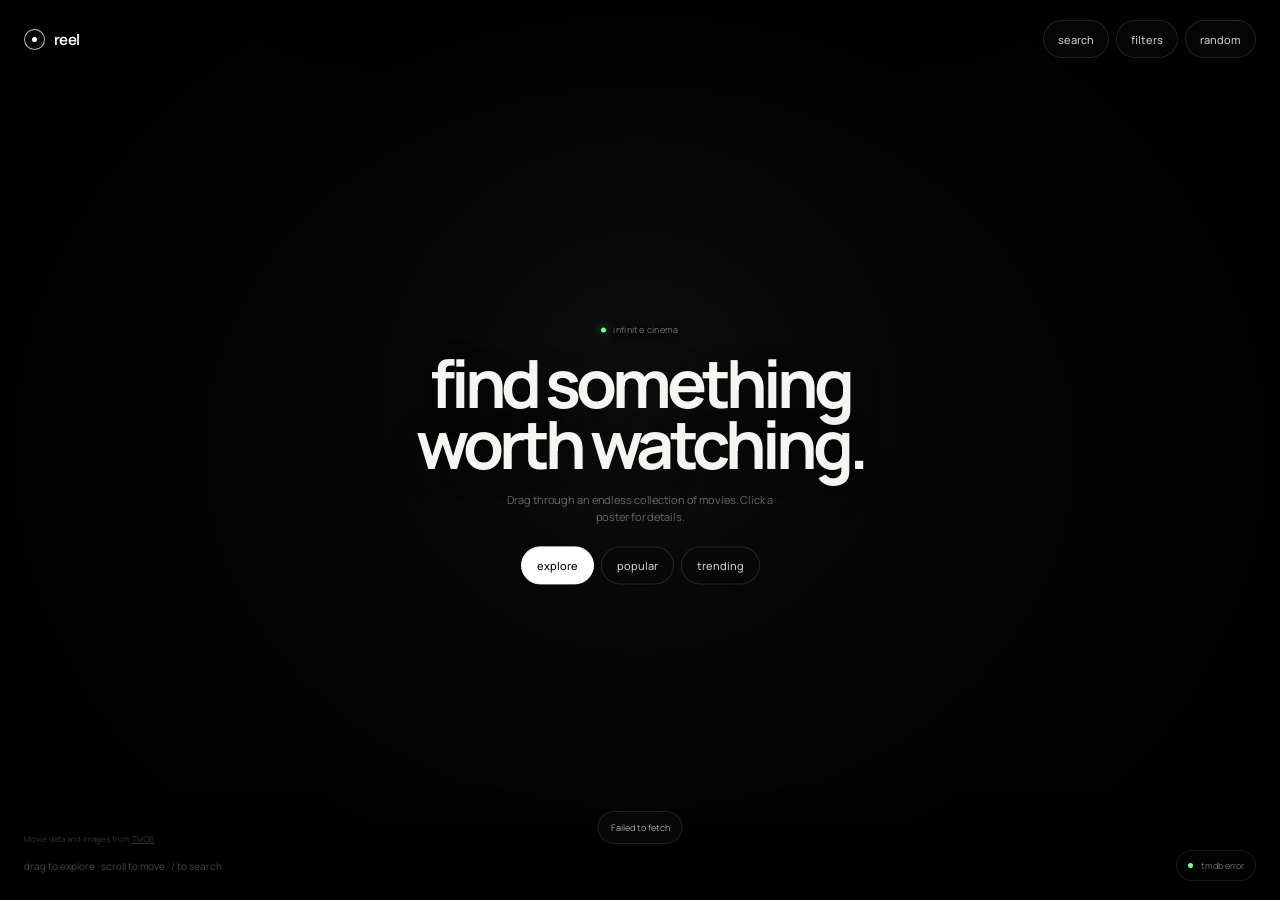
==== commit 3843fc84: "Compiled + upd" ====
--- a/preview.html
+++ b/preview.html
@@ -4,81 +4,88 @@
 <meta charset="utf-8">
 <meta name="viewport" content="width=device-width,initial-scale=1,viewport-fit=cover">
 <meta name="theme-color" content="#050505">
-<title>reel — discover something</title>
+<title>Reel</title>
+<link rel="icon" href="icon.png" type="image/png">
+<link rel="preconnect" href="https://fonts.googleapis.com">
+<link rel="preconnect" href="https://fonts.gstatic.com" crossorigin>
+<link href="https://fonts.googleapis.com/css2?family=Manrope:wght@400;500;600;700&display=swap" rel="stylesheet">
 <style>
 :root{--bg:#050505;--fg:#f5f5f2;--muted:rgba(255,255,255,.45)}
 *{box-sizing:border-box}
-html,body{width:100%;height:100%;margin:0;overflow:hidden;background:var(--bg);color:var(--fg);font-family:Inter,ui-sans-serif,system-ui,-apple-system,BlinkMacSystemFont,"Segoe UI",sans-serif}
+html,body{width:100%;height:100%;margin:0;overflow:hidden;background:var(--bg);color:var(--fg);font-family:"Manrope",ui-sans-serif,system-ui,-apple-system,BlinkMacSystemFont,"Segoe UI",sans-serif}
 body{user-select:none;-webkit-user-select:none}
-button,input{font:inherit}
-button:focus-visible,a:focus-visible,input:focus-visible{outline:1px solid rgba(255,255,255,.55);outline-offset:3px}
-
-#app{position:fixed;inset:0;overflow:hidden;background:#050505}
+button,input,select{font:inherit}
+button:focus-visible,a:focus-visible,input:focus-visible,select:focus-visible{outline:1px solid rgba(255,255,255,.5);outline-offset:3px}
+#app{position:fixed;inset:0;overflow:hidden;background:#050505;contain:strict}
 #app::before{content:"";position:absolute;inset:0;z-index:3;pointer-events:none;background:radial-gradient(circle at 50% 44%,rgba(255,255,255,.045),transparent 34%),radial-gradient(circle at 50% 50%,transparent 45%,rgba(0,0,0,.34) 74%,rgba(0,0,0,.94) 126%)}
-#movieCanvas{position:absolute;inset:0;width:100%;height:100%;display:block;cursor:grab;touch-action:none}
+#movieCanvas{position:absolute;inset:0;width:100%;height:100%;display:block;cursor:grab;touch-action:none;transform:translateZ(0)}
 #movieCanvas.dragging{cursor:grabbing}
-
-.lens-shadow{position:absolute;left:50%;top:50%;width:min(74vw,980px);height:min(58vh,620px);transform:translate(-50%,-50%);z-index:4;pointer-events:none;border-radius:50%;box-shadow:inset 0 0 120px rgba(0,0,0,.19),inset 0 -55px 100px rgba(0,0,0,.12)}
 .vignette{position:absolute;inset:0;z-index:5;pointer-events:none;background:radial-gradient(ellipse at center,transparent 22%,rgba(0,0,0,.03) 42%,rgba(0,0,0,.42) 77%,rgba(0,0,0,.92) 126%)}
-
 .nav{position:fixed;inset:0 0 auto;z-index:100;padding:20px 24px;display:flex;align-items:center;justify-content:space-between;pointer-events:none}
 .nav>*{pointer-events:auto}
 .logo{display:flex;align-items:center;gap:9px;color:#fff;text-decoration:none}
 .logo-mark{position:relative;width:21px;height:21px;border:1px solid rgba(255,255,255,.72);border-radius:50%;background:rgba(255,255,255,.02)}
 .logo-mark::after{content:"";position:absolute;left:7px;top:7px;width:5px;height:5px;border-radius:50%;background:#fff}
-.logo-text{font-size:15px;font-weight:650;letter-spacing:-.04em}
+.logo-text{font-size:15px;font-weight:650;letter-spacing:-.045em}
 .nav-right{display:flex;gap:7px}
 .nav-btn,.hero-btn,.details-action,.modal-close{border:1px solid rgba(255,255,255,.12);background:rgba(7,7,7,.72);color:rgba(255,255,255,.78);cursor:pointer;transition:background .2s ease,border-color .2s ease,transform .2s ease}
-.nav-btn{height:38px;padding:0 14px;border-radius:999px;font-size:11px}
+.nav-btn{height:38px;padding:0 14px;border-radius:999px;font-size:11px;font-weight:500}
 .nav-btn:hover,.details-action:hover,.modal-close:hover{background:rgba(255,255,255,.09);border-color:rgba(255,255,255,.22)}
-.nav-btn[aria-expanded="true"]{background:rgba(7,7,7,.84);border-color:rgba(255,255,255,.2);color:#fff}
-.filter-reset:hover{background:rgba(255,255,255,.09);border-color:rgba(255,255,255,.22);color:#fff}
-.filter-apply:hover{background:rgba(255,255,255,.09);border-color:rgba(255,255,255,.22);color:#fff;transform:translateY(-1px)}
-
-.filters-wrap{position:relative}
-.filters-panel{position:absolute;right:0;top:45px;width:280px;padding:12px;border:1px solid rgba(255,255,255,.12);border-radius:14px;background:rgba(5,5,5,.94);box-shadow:0 24px 70px rgba(0,0,0,.68);opacity:0;visibility:hidden;transform:translateY(-7px) scale(.985);transform-origin:top right;transition:opacity .2s ease,transform .24s cubic-bezier(.22,1,.36,1),visibility .2s ease;backdrop-filter:blur(22px);-webkit-backdrop-filter:blur(22px)}
-.filters-panel.open{opacity:1;visibility:visible;transform:none}
-.filter-grid{display:grid;gap:8px}
-.filter-row{display:grid;grid-template-columns:1fr 1fr;gap:8px}
-.filter-field{display:grid;gap:6px}
-.filter-field label{font-size:8px;text-transform:uppercase;letter-spacing:.11em;color:rgba(255,255,255,.3)}
-.filter-select,.filter-number{width:100%;height:36px;padding:0 10px;border:1px solid rgba(255,255,255,.11);border-radius:9px;background:#0a0a0a;color:rgba(255,255,255,.78);outline:0;font-size:10px;color-scheme:dark;accent-color:#666;transition:border-color .2s ease,background .2s ease}
-.filter-select,.filter-select option{color-scheme:dark}.filter-select{appearance:none;-webkit-appearance:none;background-color:#0a0a0a;background-image:url("data:image/svg+xml,%3Csvg xmlns='http://www.w3.org/2000/svg' width='12' height='12' viewBox='0 0 12 12'%3E%3Cpath d='M3 4.5 6 7.5 9 4.5' fill='none' stroke='%23909090' stroke-width='1.2' stroke-linecap='round' stroke-linejoin='round'/%3E%3C/svg%3E");background-repeat:no-repeat;background-position:right 9px center;padding-right:28px}.filter-select option{background:#090909;color:#ececea}.filter-select option:checked{background:#171717;color:#fff}.filter-select:hover,.filter-number:hover{background-color:#0c0c0c;border-color:rgba(255,255,255,.16)}
-.filter-select:focus,.filter-number:focus{border-color:rgba(255,255,255,.22);background-color:#0b0b0b}
-.filter-actions{display:flex;justify-content:space-between;gap:8px;margin-top:10px;padding-top:10px;border-top:1px solid rgba(255,255,255,.07)}
-.filter-reset{height:36px;padding:0 12px;border:1px solid rgba(255,255,255,.12);background:#090909;border-radius:999px;color:rgba(255,255,255,.48);font-size:9px;cursor:pointer;transition:background .2s ease,border-color .2s ease,color .2s ease}
-.filter-apply{flex:1;height:36px;border:1px solid rgba(255,255,255,.12);background:#090909;color:rgba(255,255,255,.78);border-radius:999px;font-size:9px;font-weight:500;cursor:pointer;transition:background .2s ease,border-color .2s ease,transform .2s ease}
-
-.media-tag{display:inline-flex;align-items:center;height:22px;padding:0 8px;border:1px solid rgba(255,255,255,.1);border-radius:999px;background:rgba(255,255,255,.04);color:rgba(255,255,255,.55);font-size:8px;text-transform:uppercase;letter-spacing:.1em}
-
-#tvEpisodeControls{display:none;gap:8px;margin-top:12px;flex-wrap:wrap}
-#tvEpisodeControls.show{display:flex}
-#tvEpisodeControls select{height:34px;min-width:92px;padding:0 10px;border:1px solid rgba(255,255,255,.1);border-radius:999px;background:#111;color:rgba(255,255,255,.75);font-size:9px}
-
-@media(max-width:620px){.filters-panel{right:-2px;width:min(280px,calc(100vw - 32px))}}
-
+.nav-btn[aria-expanded="true"]{background:rgba(8,8,8,.96);border-color:rgba(255,255,255,.22);color:#fff}
+.filters-wrap{position:relative}.filters-panel{position:absolute;right:0;top:46px;width:318px;padding:10px;border:1px solid rgba(255,255,255,.13);border-radius:16px;background:linear-gradient(180deg,rgba(17,17,17,.99),rgba(7,7,7,.99));box-shadow:0 24px 65px rgba(0,0,0,.62),0 6px 22px rgba(0,0,0,.3),inset 0 1px 0 rgba(255,255,255,.035);opacity:0;visibility:hidden;transform:translateY(-7px) scale(.978);transform-origin:top right;transition:opacity .18s ease,transform .2s cubic-bezier(.22,1,.36,1),visibility .18s ease;backdrop-filter:blur(24px);-webkit-backdrop-filter:blur(24px)}
+.filters-panel::before{content:"";position:absolute;top:-5px;right:24px;width:9px;height:9px;border-left:1px solid rgba(255,255,255,.13);border-top:1px solid rgba(255,255,255,.13);background:#101010;transform:rotate(45deg);pointer-events:none}
+.filters-panel.open{opacity:1;visibility:visible;transform:translateY(0) scale(1)}
+.filter-list{display:flex;flex-direction:column;gap:6px}
+.filter-item{display:grid;grid-template-columns:60px 1fr;align-items:center;gap:8px;min-height:39px;padding:3px 4px 3px 12px;border:1px solid rgba(255,255,255,.075);border-radius:999px;background:rgba(10,10,10,.8);box-shadow:inset 0 1px 0 rgba(255,255,255,.018);transition:border-color .18s ease,background .18s ease}
+.filter-item:hover{background:rgba(16,16,16,.86);border-color:rgba(255,255,255,.12)}
+.filter-field-label{padding-left:1px;font-size:9px;font-weight:500;letter-spacing:-.01em;color:rgba(255,255,255,.42)}
+.filter-control{position:relative;width:100%;height:31px;border-radius:999px;background:rgba(255,255,255,.035)}
+.filter-control:focus-within{background:rgba(255,255,255,.055)}
+.filter-select{width:100%;height:31px;padding:0 30px 0 11px;appearance:none;-webkit-appearance:none;border:0;border-radius:999px;background:transparent;color:rgba(255,255,255,.82);outline:none;font-size:10px;font-weight:500;color-scheme:dark;cursor:pointer}
+.filter-select option{background:#0b0b0b;color:#ececea}
+.filter-arrow{position:absolute;right:11px;top:50%;width:6px;height:6px;border-right:1px solid rgba(255,255,255,.45);border-bottom:1px solid rgba(255,255,255,.45);transform:translateY(-65%) rotate(45deg);pointer-events:none;transition:border-color .18s ease}
+.filter-control:focus-within .filter-arrow{border-color:rgba(255,255,255,.72)}
+.filter-actions{display:grid;grid-template-columns:auto 1fr;gap:6px;margin-top:2px;padding:3px;border:1px solid rgba(255,255,255,.075);border-radius:999px;background:rgba(10,10,10,.86)}
+.filter-reset,.filter-apply{height:31px;border-radius:999px;font-size:9px;font-weight:500;cursor:pointer;transition:background .18s ease,border-color .18s ease,color .18s ease,transform .18s ease}
+.filter-reset{padding:0 12px;border:1px solid transparent;background:transparent;color:rgba(255,255,255,.42)}
+.filter-reset:hover{background:rgba(255,255,255,.055);color:rgba(255,255,255,.72)}
+.filter-apply{border:1px solid rgba(255,255,255,.1);background:#151515;color:rgba(255,255,255,.84)}
+.filter-apply:hover{background:#1b1b1b;border-color:rgba(255,255,255,.19);color:#fff;transform:translateY(-1px)}
+.filter-apply:active,.filter-reset:active{transform:translateY(0)}
 .center{position:fixed;left:50%;top:50%;z-index:40;width:min(470px,90vw);transform:translate(-50%,-50%);text-align:center;pointer-events:none;transition:opacity .4s ease,transform .45s ease}
 .center.dim{opacity:.1;transform:translate(-50%,-51%) scale(.985)}
-.kicker{display:inline-flex;align-items:center;gap:7px;padding:0;border:0;background:transparent;border-radius:0;color:rgba(255,255,255,.45);font-size:9px;letter-spacing:.13em;text-transform:uppercase;margin-bottom:17px;text-shadow:0 3px 16px rgba(0,0,0,.42)}
+.kicker{display:inline-flex;align-items:center;gap:7px;color:rgba(255,255,255,.45);font-size:9px;letter-spacing:.04em;margin-bottom:17px;text-shadow:0 3px 16px rgba(0,0,0,.42)}
 .kicker i{width:5px;height:5px;border-radius:50%;background:#75ff98;box-shadow:0 0 10px rgba(117,255,152,.7)}
-.center h1{margin:0;font-size:clamp(38px,5.2vw,70px);line-height:.91;letter-spacing:-.068em;font-weight:700;text-shadow:0 5px 28px rgba(0,0,0,.38)}
-.center p{width:290px;margin:17px auto 0;color:rgba(255,255,255,.39);font-size:11px;line-height:1.55}
+.center h1{margin:0;font-size:clamp(38px,5.2vw,70px);line-height:.91;letter-spacing:-.075em;font-weight:700;text-shadow:0 5px 28px rgba(0,0,0,.38)}
+.center p{width:290px;margin:17px auto 0;color:rgba(255,255,255,.39);font-size:11px;line-height:1.55;letter-spacing:-.01em}
 .hero-row{display:flex;justify-content:center;gap:7px;margin-top:21px;pointer-events:auto}
-.hero-btn{height:38px;padding:0 15px;border-radius:999px;font-size:11px}
+.hero-btn{height:38px;padding:0 15px;border-radius:999px;font-size:11px;font-weight:500}
 .hero-btn.primary{background:#fff;color:#000;border-color:#fff}
 .hero-btn:hover{transform:translateY(-2px)}
-
 .bottom{position:fixed;left:24px;right:24px;bottom:19px;z-index:100;display:flex;align-items:center;justify-content:space-between;pointer-events:none}
 .hint{color:rgba(255,255,255,.27);font-size:10px}
 .status{display:flex;align-items:center;gap:8px;padding:8px 11px;border:1px solid rgba(255,255,255,.08);background:rgba(5,5,5,.68);border-radius:999px;color:rgba(255,255,255,.42);font-size:9px}
 .status-dot{width:5px;height:5px;border-radius:50%;background:#75ff98}
-.credit{position:fixed;left:24px;bottom:56px;z-index:100;color:rgba(255,255,255,.2);font-size:8px;pointer-events:none}.credit a{color:inherit}
-
-.search-panel{position:fixed;left:50%;top:18px;width:min(500px,calc(100vw - 28px));z-index:300;transform:translate(-50%,-150%);transition:transform .45s cubic-bezier(.22,1,.36,1)}
+.credit{position:fixed;left:24px;bottom:56px;z-index:100;color:rgba(255,255,255,.2);font-size:8px;pointer-events:none}
+.credit a{color:inherit}
+.gradual-blur{position:absolute;left:0;right:0;bottom:0;width:100%;height:7rem;z-index:20;pointer-events:none;isolation:isolate;overflow:hidden}
+.gradual-blur-inner{position:relative;width:100%;height:100%;pointer-events:none}
+.gradual-blur-inner>div{position:absolute;inset:0;width:100%;height:100%;pointer-events:none;-webkit-backdrop-filter:inherit;backdrop-filter:inherit}
+.gradual-blur::after{content:"";position:absolute;inset:0;z-index:20;pointer-events:none;background:linear-gradient(to bottom,rgba(0,0,0,0) 0%,rgba(0,0,0,0) 44%,rgba(0,0,0,.035) 66%,rgba(0,0,0,.11) 84%,rgba(0,0,0,.24) 100%)}
+@supports not (backdrop-filter:blur(1px)){.gradual-blur-inner>div{background:rgba(0,0,0,.25);opacity:.5}}
+.search-panel{position:fixed;left:50%;top:18px;width:min(650px,calc(100vw - 28px));z-index:300;transform:translate(-50%,-150%);transition:transform .45s cubic-bezier(.22,1,.36,1)}
 .search-panel.open{transform:translate(-50%,0)}
-.search-box{height:54px;display:flex;align-items:center;padding:0 15px;border:1px solid rgba(255,255,255,.14);border-radius:16px;background:rgba(8,8,8,.92);box-shadow:0 28px 90px rgba(0,0,0,.55)}
-.search-icon{margin-right:9px;color:rgba(255,255,255,.35);font-size:18px}.search-box input{flex:1;min-width:0;border:0;outline:0;background:transparent;color:#fff;font-size:13px}.search-box input::placeholder{color:rgba(255,255,255,.25)}.search-close{border:0;background:transparent;color:rgba(255,255,255,.35);cursor:pointer;font-size:10px}
-
+.search-box{height:54px;display:flex;align-items:center;padding:0 8px 0 16px;border:1px solid rgba(255,255,255,.14);border-radius:999px;background:rgba(8,8,8,.95);box-shadow:0 28px 90px rgba(0,0,0,.55),inset 0 1px 0 rgba(255,255,255,.025);backdrop-filter:blur(20px);-webkit-backdrop-filter:blur(20px)}
+.search-icon{margin-right:10px;color:rgba(255,255,255,.35);font-size:18px;flex:0 0 auto}
+.search-box input{flex:1;min-width:0;border:0;outline:0;background:transparent;color:#fff;font-size:12px;font-weight:500;letter-spacing:-.01em}
+.search-box input::placeholder{color:rgba(255,255,255,.27)}
+.search-close{height:32px;padding:0 11px;border:1px solid rgba(255,255,255,.08);border-radius:999px;background:rgba(255,255,255,.035);color:rgba(255,255,255,.42);cursor:pointer;font-size:9px;transition:background .18s ease,border-color .18s ease,color .18s ease}
+.search-close:hover{background:rgba(255,255,255,.07);border-color:rgba(255,255,255,.14);color:rgba(255,255,255,.7)}
+.search-tags{display:flex;align-items:center;gap:6px;flex-wrap:wrap;margin:8px 4px 0;opacity:0;transform:translateY(-5px);pointer-events:none;transition:opacity .2s ease,transform .2s ease}
+.search-panel.open .search-tags{opacity:1;transform:none;pointer-events:auto}
+.search-tag{height:29px;padding:0 10px;border:1px solid rgba(255,255,255,.08);border-radius:999px;background:rgba(8,8,8,.76);color:rgba(255,255,255,.46);font-size:9px;font-weight:500;cursor:pointer;backdrop-filter:blur(14px);-webkit-backdrop-filter:blur(14px);transition:background .18s ease,border-color .18s ease,color .18s ease,transform .18s ease}
+.search-tag:hover{background:rgba(255,255,255,.08);border-color:rgba(255,255,255,.16);color:rgba(255,255,255,.8);transform:translateY(-1px)}
+.search-tag.active{background:rgba(255,255,255,.11);border-color:rgba(255,255,255,.2);color:#fff}
 .details-overlay{position:fixed;inset:0;z-index:600;background:rgba(0,0,0,.68);opacity:0;pointer-events:none;transition:opacity .28s ease}
 .details-overlay.open{opacity:1;pointer-events:auto}
 .details-panel{position:absolute;right:18px;top:18px;bottom:18px;width:min(590px,calc(100vw - 36px));overflow:hidden;border:1px solid rgba(255,255,255,.13);border-radius:24px;background:#090909;box-shadow:0 40px 130px rgba(0,0,0,.75);transform:translateX(28px) scale(.985);transition:transform .42s cubic-bezier(.22,1,.36,1)}
@@ -87,15 +94,46 @@
 .details-backdrop img{position:absolute;inset:0;width:100%;height:100%;object-fit:cover;filter:saturate(.82) brightness(.58);transform:scale(1.035)}
 .details-backdrop::after{content:"";position:absolute;inset:0;background:linear-gradient(180deg,rgba(9,9,9,.05),#090909 96%),linear-gradient(90deg,rgba(9,9,9,.22),transparent 48%,rgba(9,9,9,.18))}
 .details-scroll{position:relative;height:100%;overflow:auto;scrollbar-width:thin;scrollbar-color:rgba(255,255,255,.14) transparent}
-.details-top{position:relative;height:245px;padding:16px;display:flex;justify-content:flex-end}.modal-close{width:36px;height:36px;border-radius:50%;font-size:17px;color:#fff;background:rgba(0,0,0,.4)}
-.details-main{position:relative;padding:0 30px 30px}.details-head{display:grid;grid-template-columns:132px 1fr;gap:21px;align-items:end}.details-poster{width:132px;height:198px;border-radius:12px;overflow:hidden;background:#111;border:1px solid rgba(255,255,255,.11);box-shadow:0 18px 40px rgba(0,0,0,.5)}.details-poster img{width:100%;height:100%;object-fit:cover;display:block}.details-title h2{margin:0;font-size:clamp(28px,5vw,48px);line-height:.93;letter-spacing:-.06em}.details-original{margin-top:7px;color:rgba(255,255,255,.33);font-size:10px}.details-meta{display:flex;flex-wrap:wrap;gap:8px;margin-top:13px;color:rgba(255,255,255,.48);font-size:10px}.score{display:inline-flex;align-items:center;gap:6px;margin-top:15px;padding:7px 10px;border:1px solid rgba(255,255,255,.09);border-radius:999px;background:rgba(255,255,255,.045);font-size:10px;color:rgba(255,255,255,.72)}.score b{font-size:11px;color:#fff}.details-copy{margin-top:27px}.details-copy h3{margin:0 0 9px;font-size:9px;color:rgba(255,255,255,.31);font-weight:500;letter-spacing:.13em;text-transform:uppercase}.details-copy p{margin:0;color:rgba(255,255,255,.61);font-size:12px;line-height:1.72}
-.cast{display:flex;gap:8px;overflow:auto;margin-top:13px;padding-bottom:2px;scrollbar-width:none}.cast::-webkit-scrollbar{display:none}.cast-item{flex:0 0 58px}.cast-photo{width:58px;height:72px;border-radius:8px;overflow:hidden;background:#151515;border:1px solid rgba(255,255,255,.08)}.cast-photo img{width:100%;height:100%;object-fit:cover}.cast-name{margin-top:6px;color:rgba(255,255,255,.55);font-size:8px;line-height:1.2;white-space:nowrap;overflow:hidden;text-overflow:ellipsis}.details-actions{display:flex;gap:8px;margin-top:27px}.details-action{display:inline-flex;align-items:center;justify-content:center;min-height:38px;padding:0 14px;border-radius:999px;text-decoration:none;font-size:10px}.details-action.primary{background:#fff;color:#000;border-color:#fff}
-
-.loading{position:fixed;left:50%;top:50%;z-index:500;transform:translate(-50%,-50%);opacity:0;pointer-events:none;transition:opacity .18s}.loading.show{opacity:1}.spinner{width:24px;height:24px;border:1px solid rgba(255,255,255,.18);border-top-color:#fff;border-radius:50%;animation:spin .7s linear infinite}@keyframes spin{to{transform:rotate(360deg)}}
-.toast{position:fixed;left:50%;bottom:56px;z-index:450;transform:translate(-50%,14px);padding:9px 12px;border:1px solid rgba(255,255,255,.1);border-radius:999px;background:rgba(8,8,8,.9);color:rgba(255,255,255,.65);font-size:9px;opacity:0;pointer-events:none;transition:.28s cubic-bezier(.22,1,.36,1)}.toast.show{opacity:1;transform:translate(-50%,0)}
-
-
-/* watch player */
+.details-top{position:relative;height:245px;padding:16px;display:flex;justify-content:flex-end}
+.modal-close{width:36px;height:36px;border-radius:50%;font-size:17px;color:#fff;background:rgba(0,0,0,.4)}
+.details-main{position:relative;padding:0 30px 30px}
+.details-head{display:grid;grid-template-columns:132px 1fr;gap:21px;align-items:end}
+.details-poster{width:132px;height:198px;border-radius:12px;overflow:hidden;background:#111;border:1px solid rgba(255,255,255,.11);box-shadow:0 18px 40px rgba(0,0,0,.5)}
+.details-poster img{width:100%;height:100%;object-fit:cover;display:block}
+.details-title h2{margin:0;font-size:clamp(28px,5vw,48px);line-height:.93;letter-spacing:-.065em}
+.details-original{margin-top:7px;color:rgba(255,255,255,.33);font-size:10px}
+.details-meta{display:flex;flex-wrap:wrap;gap:8px;margin-top:13px;color:rgba(255,255,255,.48);font-size:10px}
+.score{display:inline-flex;align-items:center;gap:6px;margin-top:15px;padding:7px 10px;border:1px solid rgba(255,255,255,.09);border-radius:999px;background:rgba(255,255,255,.045);font-size:10px;color:rgba(255,255,255,.72)}
+.score b{font-size:11px;color:#fff}
+.details-copy{margin-top:27px}
+.details-copy h3{margin:0 0 9px;font-size:9px;color:rgba(255,255,255,.31);font-weight:500;letter-spacing:.02em}
+.details-copy p{margin:0;color:rgba(255,255,255,.61);font-size:12px;line-height:1.72}
+.cast{display:flex;gap:8px;overflow:auto;margin-top:13px;padding-bottom:2px;scrollbar-width:none}
+.cast::-webkit-scrollbar{display:none}
+.cast-item{flex:0 0 58px}
+.cast-photo{width:58px;height:72px;border-radius:8px;overflow:hidden;background:#151515;border:1px solid rgba(255,255,255,.08)}
+.cast-photo img{width:100%;height:100%;object-fit:cover}
+.cast-name{margin-top:6px;color:rgba(255,255,255,.55);font-size:8px;line-height:1.2;white-space:nowrap;overflow:hidden;text-overflow:ellipsis}
+.tv-selector{display:none;align-items:center;width:max-content;max-width:100%;margin-top:22px;border:1px solid rgba(255,255,255,.12);border-radius:999px;background:rgba(7,7,7,.72);box-shadow:inset 0 1px 0 rgba(255,255,255,.025);overflow:hidden;backdrop-filter:blur(14px);-webkit-backdrop-filter:blur(14px)}
+.tv-selector.show{display:flex}
+.tv-selector-group{position:relative;display:flex;align-items:center}
+.tv-selector-group+.tv-selector-group{border-left:1px solid rgba(255,255,255,.1)}
+.tv-selector select{height:36px;min-width:92px;padding:0 29px 0 12px;border:0;outline:0;appearance:none;-webkit-appearance:none;background:transparent;color:rgba(255,255,255,.78);font-size:9px;font-weight:500;color-scheme:dark;cursor:pointer;transition:color .18s ease,background .18s ease}
+.tv-selector-group:first-child select{min-width:88px}
+.tv-selector select:hover{background:rgba(255,255,255,.045);color:#fff}
+.tv-selector select:focus{background:rgba(255,255,255,.06);color:#fff}
+.tv-selector select option{background:#0b0b0b;color:#ececea}
+.tv-selector-arrow{position:absolute;right:11px;top:50%;width:6px;height:6px;border-right:1px solid rgba(255,255,255,.42);border-bottom:1px solid rgba(255,255,255,.42);transform:translateY(-66%) rotate(45deg);pointer-events:none}
+.tv-selector:focus-within{border-color:rgba(255,255,255,.2);background:rgba(9,9,9,.84)}
+.details-actions{display:flex;gap:8px;margin-top:27px}
+.details-action{display:inline-flex;align-items:center;justify-content:center;min-height:38px;padding:0 14px;border-radius:999px;text-decoration:none;font-size:10px}
+.details-action.primary{background:#fff;color:#000;border-color:#fff}
+.loading{position:fixed;left:50%;top:50%;z-index:500;transform:translate(-50%,-50%);opacity:0;pointer-events:none;transition:opacity .18s}
+.loading.show{opacity:1}
+.spinner{width:24px;height:24px;border:1px solid rgba(255,255,255,.18);border-top-color:#fff;border-radius:50%;animation:spin .7s linear infinite}
+@keyframes spin{to{transform:rotate(360deg)}}
+.toast{position:fixed;left:50%;bottom:56px;z-index:450;transform:translate(-50%,14px);padding:9px 12px;border:1px solid rgba(255,255,255,.1);border-radius:999px;background:rgba(8,8,8,.9);color:rgba(255,255,255,.65);font-size:9px;opacity:0;pointer-events:none;transition:.28s cubic-bezier(.22,1,.36,1)}
+.toast.show{opacity:1;transform:translate(-50%,0)}
 .player-overlay{position:fixed;inset:0;z-index:1000;background:#000;display:flex;align-items:center;justify-content:center;opacity:0;pointer-events:none;visibility:hidden;transition:opacity .24s ease,visibility .24s ease}
 .player-overlay.open{opacity:1;pointer-events:auto;visibility:visible}
 .player-frame{position:relative;width:100%;height:100%;background:#000;overflow:hidden}
@@ -108,164 +146,63 @@
 .player-control:hover{background:rgba(255,255,255,.11);border-color:rgba(255,255,255,.3);color:#fff}
 .player-control.close{width:36px;padding:0;font-size:18px;line-height:1}
 .player-loading{position:absolute;left:50%;top:50%;z-index:3;transform:translate(-50%,-50%);width:28px;height:28px;border:1px solid rgba(255,255,255,.18);border-top-color:#fff;border-radius:50%;animation:spin .7s linear infinite;pointer-events:none;opacity:.8}
-@media(max-width:620px){.player-chrome{padding:13px 12px}.player-movie-title{font-size:10px;max-width:48vw}.player-control{height:34px;padding:0 10px}.player-control.close{width:34px}}
-
 @media(max-width:900px){.details-panel{right:12px;top:12px;bottom:12px;width:min(560px,calc(100vw - 24px))}.details-main{padding-inline:24px}}
-@media(max-width:620px){.nav{padding:16px}.nav-btn{height:34px;padding:0 11px}.center h1{font-size:42px}.center p{width:260px}.hero-row{gap:5px}.hero-btn{padding-inline:12px}.hint,.credit{display:none}.bottom{left:14px;right:14px;bottom:13px}.details-panel{left:0;right:0;top:auto;bottom:0;width:100%;height:min(86vh,760px);border-radius:22px 22px 0 0;transform:translateY(28px) scale(.99)}.details-backdrop{height:280px}.details-top{height:226px}.details-main{padding:0 18px 24px}.details-head{grid-template-columns:98px 1fr;gap:15px}.details-poster{width:98px;height:147px}.details-title h2{font-size:31px}.details-meta{font-size:9px}.details-copy{margin-top:22px}.details-actions{margin-top:22px}}
+@media(max-width:620px){.nav{padding:16px}.nav-btn{height:34px;padding:0 11px}.center h1{font-size:42px}.center p{width:260px}.hero-row{gap:5px}.hero-btn{padding-inline:12px}.hint,.credit{display:none}.bottom{left:14px;right:14px;bottom:13px}.filters-panel{right:-2px;width:min(318px,calc(100vw - 28px))}.filter-item{grid-template-columns:58px 1fr;gap:7px;min-height:38px;padding-left:10px}.filter-field-label{font-size:8px}.filter-select{height:30px}.filter-control{height:30px}.filter-actions{margin-top:1px}.search-panel{width:calc(100vw - 28px)}.search-box{height:52px}.search-tags{gap:5px;margin-top:7px}.search-tag{height:28px;padding-inline:9px}.tv-selector{margin-top:18px;max-width:100%}.tv-selector select{height:34px;font-size:8px;min-width:88px}.tv-selector-group:first-child select{min-width:82px}.gradual-blur{height:5.5rem}.player-chrome{padding:13px 12px}.player-movie-title{font-size:10px;max-width:48vw}.player-control{height:34px;padding:0 10px}.player-control.close{width:34px}.details-panel{left:0;right:0;top:auto;bottom:0;width:100%;height:min(86vh,760px);border-radius:22px 22px 0 0;transform:translateY(28px) scale(.99)}.details-backdrop{height:280px}.details-top{height:226px}.details-main{padding:0 18px 24px}.details-head{grid-template-columns:98px 1fr;gap:15px}.details-poster{width:98px;height:147px}.details-title h2{font-size:31px}.details-meta{font-size:9px}.details-copy{margin-top:22px}.details-actions{margin-top:22px}}
 @media(max-width:390px){.center h1{font-size:37px}.hero-btn{font-size:10px;padding-inline:10px}.details-head{grid-template-columns:88px 1fr}.details-poster{width:88px;height:132px}.details-title h2{font-size:27px}}
-
 @media(prefers-reduced-motion:reduce){*{scroll-behavior:auto!important;transition-duration:0s!important;animation-duration:0s!important}}
 </style>
 </head>
 <body>
 <div id="app">
-  <canvas id="movieCanvas" aria-label="Endless movie browser"></canvas>
-  <div class="lens-shadow"></div>
-  <div class="vignette"></div>
-
-  <nav class="nav">
-    <a class="logo" href="#"><span class="logo-mark"></span><span class="logo-text">reel</span></a>
-    <div class="nav-right">
-      <button class="nav-btn" id="searchButton">search</button>
-      <div class="filters-wrap">
-        <button class="nav-btn" id="filterButton" aria-expanded="false">filters</button>
-        <div class="filters-panel" id="filtersPanel">
-          <div class="filter-grid">
-            <div class="filter-row">
-              <div class="filter-field">
-                <label for="mediaType">type</label>
-                <select class="filter-select" id="mediaType">
-                  <option value="movie">movies</option>
-                  <option value="tv">tv shows</option>
-                </select>
-              </div>
-              <div class="filter-field">
-                <label for="sortType">sort</label>
-                <select class="filter-select" id="sortType">
-                  <option value="popular">popular</option>
-                  <option value="top">top rated</option>
-                  <option value="trending">trending</option>
-                  <option value="newest">newest</option>
-                </select>
-              </div>
-            </div>
-            <div class="filter-row">
-              <div class="filter-field">
-                <label for="genreSelect">genre</label>
-                <select class="filter-select" id="genreSelect"><option value="">all genres</option></select>
-              </div>
-              <div class="filter-field">
-                <label for="minRating">min rating</label>
-                <select class="filter-select" id="minRating">
-                  <option value="0">any</option>
-                  <option value="5">5+</option>
-                  <option value="6">6+</option>
-                  <option value="7">7+</option>
-                  <option value="8">8+</option>
-                </select>
-              </div>
-            </div>
-            <div class="filter-actions">
-              <button class="filter-reset" id="filterReset" type="button">reset</button>
-              <button class="filter-apply" id="filterApply" type="button">apply filters</button>
-            </div>
-          </div>
-        </div>
-      </div>
-      <button class="nav-btn" id="randomButton">random</button>
-    </div>
-  </nav>
-
-  <section class="center" id="center">
-    <div class="kicker"><i></i><span id="modeLabel">infinite cinema</span></div>
-    <h1>find something<br>worth watching.</h1>
-    <p>Drag through an endless collection of movies. Click a poster for details.</p>
-    <div class="hero-row">
-      <button class="hero-btn primary" id="exploreButton">explore</button>
-      <button class="hero-btn" id="popularButton">popular</button>
-      <button class="hero-btn" id="trendingButton">trending</button>
-    </div>
-  </section>
-
-  <div class="search-panel" id="searchPanel">
-    <div class="search-box">
-      <span class="search-icon">⌕</span>
-      <input id="searchInput" type="text" autocomplete="off" placeholder="search movies...">
-      <button class="search-close" id="searchClose">esc</button>
-    </div>
-  </div>
-
-  <div class="loading" id="loading"><div class="spinner"></div></div>
-  <div class="toast" id="toast"></div>
-
-  <div class="bottom">
-    <div class="hint">drag to explore · scroll to move · / to search</div>
-    <div class="status"><span class="status-dot"></span><span id="statusText">loading cinema</span></div>
-  </div>
-
-  <div class="credit">Movie data and images from <a href="https://www.themoviedb.org" target="_blank" rel="noopener">TMDB</a>.</div>
-
-  <div class="player-overlay" id="playerOverlay" aria-hidden="true">
-    <div class="player-frame" id="playerFrame">
-      <div class="player-loading" id="playerLoading"></div>
-      <iframe
-        id="playerIframe"
-        title="Movie player"
-        allow="autoplay; fullscreen; picture-in-picture; encrypted-media"
-        allowfullscreen
-        referrerpolicy="origin-when-cross-origin"
-      ></iframe>
-      <div class="player-chrome">
-        <div class="player-movie-title" id="playerMovieTitle">watching</div>
-        <div class="player-controls">
-          <button class="player-control" id="playerFullscreen">fullscreen</button>
-          <button class="player-control close" id="playerClose" aria-label="Exit player">×</button>
-        </div>
-      </div>
-    </div>
-  </div>
-
-  <div class="details-overlay" id="detailsOverlay">
-    <aside class="details-panel" role="dialog" aria-modal="true" aria-label="Title details">
-      <div class="details-backdrop"><img id="detailsBackdrop" src="" alt=""></div>
-      <div class="details-scroll" id="detailsScroll">
-        <div class="details-top"><button class="modal-close" id="modalClose" aria-label="Close">×</button></div>
-        <div class="details-main">
-          <div class="details-head">
-            <div class="details-poster"><img id="modalPoster" src="" alt=""></div>
-            <div class="details-title">
-              <h2 id="modalTitle"></h2>
-              <div class="details-original" id="modalOriginal"></div>
-              <div class="details-meta"><span id="modalYear"></span><span>·</span><span id="modalRuntime"></span><span>·</span><span id="modalGenres"></span></div>
-              <div class="score">★ <b id="modalRating">—</b><span id="modalVotes"></span></div>
-            </div>
-          </div>
-          <div class="details-copy"><h3>overview</h3><p id="modalOverview">No overview available.</p></div>
-          <div class="details-copy" id="castSection" hidden><h3>cast</h3><div class="cast" id="castList"></div></div>
-          <div id="tvEpisodeControls">
-            <select id="seasonSelect" aria-label="Season"></select>
-            <select id="episodeSelect" aria-label="Episode"></select>
-          </div>
-          <div class="details-actions">
-            <button class="details-action primary" id="watchButton" type="button">watch</button>
-            <a class="details-action" id="tmdbLink" href="#" target="_blank" rel="noopener">view on tmdb →</a>
-            <a class="details-action" id="trailerLink" href="#" target="_blank" rel="noopener" hidden>watch trailer</a>
-          </div>
-        </div>
-      </div>
-    </aside>
-  </div>
-</div>
-
+<canvas id="movieCanvas" aria-label="Endless movie browser"></canvas>
+<div class="vignette"></div>
+<div class="gradual-blur" id="gradualBlur" aria-hidden="true"><div class="gradual-blur-inner" id="gradualBlurInner"></div></div>
+<nav class="nav">
+<a class="logo" href="#"><span class="logo-mark"></span><span class="logo-text">reel</span></a>
+<div class="nav-right">
+<button class="nav-btn" id="searchButton">search</button>
+<div class="filters-wrap">
+<button class="nav-btn" id="filterButton" aria-expanded="false">filters</button>
+<div class="filters-panel" id="filtersPanel">
+<div class="filter-list">
+<div class="filter-item"><label class="filter-field-label" for="mediaType">type</label><div class="filter-control"><select class="filter-select" id="mediaType"><option value="movie">movies</option><option value="tv">tv shows</option></select><span class="filter-arrow"></span></div></div>
+<div class="filter-item"><label class="filter-field-label" for="sortType">sort</label><div class="filter-control"><select class="filter-select" id="sortType"><option value="popular">popular</option><option value="top">top rated</option><option value="trending">trending</option><option value="newest">newest</option></select><span class="filter-arrow"></span></div></div>
+<div class="filter-item"><label class="filter-field-label" for="genreSelect">genre</label><div class="filter-control"><select class="filter-select" id="genreSelect"><option value="">all genres</option></select><span class="filter-arrow"></span></div></div>
+<div class="filter-item"><label class="filter-field-label" for="minRating">rating</label><div class="filter-control"><select class="filter-select" id="minRating"><option value="0">any</option><option value="5">5+</option><option value="6">6+</option><option value="7">7+</option><option value="8">8+</option></select><span class="filter-arrow"></span></div></div>
+<div class="filter-actions"><button class="filter-reset" id="filterReset" type="button">reset</button><button class="filter-apply" id="filterApply" type="button">apply filters</button></div>
+</div>
+</div>
+</div>
+<button class="nav-btn" id="randomButton">random</button>
+</div>
+</nav>
+<section class="center" id="center">
+<div class="kicker"><i></i><span id="modeLabel">infinite cinema</span></div>
+<h1>find something<br>worth watching.</h1>
+<p>Drag through an endless collection of movies. Click a poster for details.</p>
+<div class="hero-row"><button class="hero-btn primary" id="exploreButton">explore</button><button class="hero-btn" id="popularButton">popular</button><button class="hero-btn" id="trendingButton">trending</button></div>
+</section>
+<div class="search-panel" id="searchPanel"><div class="search-box"><span class="search-icon">⌕</span><input id="searchInput" type="text" autocomplete="off" spellcheck="false" placeholder="search titles or use /tags..."><button class="search-close" id="searchClose">esc</button></div><div class="search-tags" id="searchTags"><button class="search-tag" type="button" data-tag="/tv">/tv</button><button class="search-tag" type="button" data-tag="/movie">/movie</button><button class="search-tag" type="button" data-tag="/horror">/horror</button><button class="search-tag" type="button" data-tag="/action">/action</button><button class="search-tag" type="button" data-tag="/trending">/trending</button><button class="search-tag" type="button" data-tag="/top">/top</button><button class="search-tag" type="button" data-tag="/2020s">/2020s</button></div></div>
+<div class="loading" id="loading"><div class="spinner"></div></div>
+<div class="toast" id="toast"></div>
+<div class="bottom"><div class="hint">drag to explore · scroll to move · / to search</div><div class="status"><span class="status-dot"></span><span id="statusText">loading cinema</span></div></div>
+<div class="credit">Movie data and images from <a href="https://www.themoviedb.org" target="_blank" rel="noopener">TMDB</a>.</div>
+<div class="player-overlay" id="playerOverlay" aria-hidden="true"><div class="player-frame" id="playerFrame"><div class="player-loading" id="playerLoading"></div><iframe id="playerIframe" title="Movie player" allow="autoplay; fullscreen; picture-in-picture; encrypted-media" allowfullscreen referrerpolicy="origin-when-cross-origin"></iframe><div class="player-chrome"><div class="player-movie-title" id="playerMovieTitle">watching</div><div class="player-controls"><button class="player-control" id="playerFullscreen">fullscreen</button><button class="player-control close" id="playerClose" aria-label="Exit player">×</button></div></div></div></div>
+<div class="details-overlay" id="detailsOverlay"><aside class="details-panel" role="dialog" aria-modal="true" aria-label="Title details"><div class="details-backdrop"><img id="detailsBackdrop" src="" alt=""></div><div class="details-scroll" id="detailsScroll"><div class="details-top"><button class="modal-close" id="modalClose" aria-label="Close">×</button></div><div class="details-main"><div class="details-head"><div class="details-poster"><img id="modalPoster" src="" alt=""></div><div class="details-title"><h2 id="modalTitle"></h2><div class="details-original" id="modalOriginal"></div><div class="details-meta"><span id="modalYear"></span><span>·</span><span id="modalRuntime"></span><span>·</span><span id="modalGenres"></span></div><div class="score">★ <b id="modalRating">—</b><span id="modalVotes"></span></div></div></div><div class="details-copy"><h3>overview</h3><p id="modalOverview">No overview available.</p></div><div class="details-copy" id="castSection" hidden><h3>cast</h3><div class="cast" id="castList"></div></div><div class="tv-selector" id="tvSelector" aria-label="Choose season and episode"><div class="tv-selector-group"><select id="seasonSelect" aria-label="Season"></select><span class="tv-selector-arrow"></span></div><div class="tv-selector-group"><select id="episodeSelect" aria-label="Episode"></select><span class="tv-selector-arrow"></span></div></div><div class="details-actions"><button class="details-action primary" id="watchButton" type="button">watch</button><a class="details-action" id="tmdbLink" href="#" target="_blank" rel="noopener">view on tmdb →</a><a class="details-action" id="trailerLink" href="#" target="_blank" rel="noopener" hidden>watch trailer</a></div></div></div></aside></div>
+</div>
 <script>
 const TMDB_API_KEY="4e44d9029b1270a757cddc766a1bcb63";
 const TMDB_API="https://api.themoviedb.org/3";
 const TMDB_IMAGE="https://image.tmdb.org/t/p/";
 const CACHE_KEY="reel_media_canvas_v2";
 const MAX_CACHE=800;
-
+const DPR_CAP=1.5;
+const TILE_COLS=11;
+const TILE_ROWS=9;
+const BLUR_LAYERS=window.innerWidth<=620?5:6;
 const canvas=document.getElementById("movieCanvas");
 const ctx=canvas.getContext("2d",{alpha:false,desynchronized:true});
+ctx.imageSmoothingEnabled=true;
 const center=document.getElementById("center");
 const modeLabel=document.getElementById("modeLabel");
 const loading=document.getElementById("loading");
@@ -273,6 +210,7 @@
 const toast=document.getElementById("toast");
 const searchPanel=document.getElementById("searchPanel");
 const searchInput=document.getElementById("searchInput");
+const searchTags=document.getElementById("searchTags");
 const detailsOverlay=document.getElementById("detailsOverlay");
 const detailsScroll=document.getElementById("detailsScroll");
 const detailsBackdrop=document.getElementById("detailsBackdrop");
@@ -287,6 +225,9 @@
 const modalOverview=document.getElementById("modalOverview");
 const castSection=document.getElementById("castSection");
 const castList=document.getElementById("castList");
+const tvSelector=document.getElementById("tvSelector");
+const seasonSelect=document.getElementById("seasonSelect");
+const episodeSelect=document.getElementById("episodeSelect");
 const tmdbLink=document.getElementById("tmdbLink");
 const trailerLink=document.getElementById("trailerLink");
 const watchButton=document.getElementById("watchButton");
@@ -305,661 +246,100 @@
 const minRating=document.getElementById("minRating");
 const filterApply=document.getElementById("filterApply");
 const filterReset=document.getElementById("filterReset");
-const tvEpisodeControls=document.getElementById("tvEpisodeControls");
-const seasonSelect=document.getElementById("seasonSelect");
-const episodeSelect=document.getElementById("episodeSelect");
-
-const prefersReduced=window.matchMedia("(prefers-reduced-motion: reduce)").matches;
-const DPR_CAP=1.5;
-const TILE_COLS=11;
-const TILE_ROWS=9;
 const tiles=[];
 const imageCache=new Map();
 const pendingImages=new Set();
+const genreCache=new Map();
 const metrics={w:0,h:0,dpr:1,tileW:0,tileH:0,gap:0,stepX:0,stepY:0,totalW:0,totalH:0};
-
-const state={
-  movies:[],movieIds:new Set(),pagesLoaded:new Set(),nextPage:1,totalPages:1,
-  query:"",mode:"popular",mediaType:"movie",sort:"popular",genre:"",minRating:0,
-  x:0,y:0,vx:0,vy:0,dragging:false,moved:false,
-  px:0,py:0,downX:0,downY:0,travel:0,fetching:new Set(),raf:0,rendering:false,
-  lastT:0,dirty:true,lastX:Infinity,lastY:Infinity,lastHit:[],currentMovie:null,
-  worldAssignments:new Map(),seasonDetails:null
-};
-
+const state={movies:[],movieIds:new Set(),pagesLoaded:new Set(),nextPage:1,totalPages:1,query:"",searchRaw:"",searchFilters:{mediaType:"movie",sort:"popular",genre:"",minRating:0,year:null,decade:null},mode:"popular",mediaType:"movie",sort:"popular",genre:"",minRating:0,x:0,y:0,vx:0,vy:0,dragging:false,moved:false,px:0,py:0,downX:0,downY:0,travel:0,fetching:new Set(),raf:0,rendering:false,lastT:0,dirty:true,lastHit:[],currentMovie:null,lastSelectedId:null,worldAssignments:new Map(),searchTimer:null,requestId:0};
+const blurCurves={linear:p=>p,bezier:p=>p*p*(3-2*p),"ease-in":p=>p*p,"ease-out":p=>1-Math.pow(1-p,2),"ease-in-out":p=>p<.5?2*p*p:1-Math.pow(-2*p+2,2)/2};
+function buildGradualBlur(){const container=document.getElementById("gradualBlur"),inner=document.getElementById("gradualBlurInner");if(!container||!inner)return;inner.textContent="";const increment=100/BLUR_LAYERS,curve=blurCurves.bezier;for(let i=1;i<=BLUR_LAYERS;i++){let progress=curve(i/BLUR_LAYERS);const blurValue=Math.pow(2,progress*4)*.0625*2;const p1=Math.round((increment*i-increment)*10)/10,p2=Math.round(increment*i*10)/10,p3=Math.round((increment*i+increment)*10)/10,p4=Math.round((increment*i+increment*2)*10)/10;let gradient=`transparent ${p1}%,black ${p2}%`;if(p3<=100)gradient+=`,black ${p3}%`;if(p4<=100)gradient+=`,transparent ${p4}%`;const layer=document.createElement("div");layer.style.maskImage=`linear-gradient(to bottom,${gradient})`;layer.style.webkitMaskImage=`linear-gradient(to bottom,${gradient})`;layer.style.backdropFilter=`blur(${blurValue.toFixed(3)}rem)`;layer.style.webkitBackdropFilter=`blur(${blurValue.toFixed(3)}rem)`;layer.style.opacity=".9";inner.appendChild(layer)}}
 function showToast(message){toast.textContent=message;toast.classList.add("show");clearTimeout(showToast.timer);showToast.timer=setTimeout(()=>toast.classList.remove("show"),2400)}
 function setLoading(value){loading.classList.toggle("show",value)}
 function imageUrl(path,size="w342"){return path?TMDB_IMAGE+size+path:""}
 function backdropUrl(path){return path?TMDB_IMAGE+"w1280"+path:""}
-function formatVotes(v){if(!v)return "";if(v>=1e6)return `${(v/1e6).toFixed(1)}m votes`;if(v>=1e3)return `${(v/1e3).toFixed(1)}k votes`;return `${v} votes`}
-function clamp(v,min,max){return v<min?min:v>max?max:v}
-function wrap(v,r){return (((v+r/2)%r)+r)%r-r/2}
+function formatVotes(value){if(!value)return "";if(value>=1e6)return `${(value/1e6).toFixed(1)}m votes`;if(value>=1e3)return `${(value/1e3).toFixed(1)}k votes`;return `${value} votes`}
+function clamp(value,min,max){return value<min?min:value>max?max:value}
+function wrap(value,range){return (((value+range/2)%range+range)%range)-range/2}
+function resizeCanvas(){const width=window.innerWidth,height=window.innerHeight,dpr=Math.min(window.devicePixelRatio||1,DPR_CAP);if(metrics.w===width&&metrics.h===height&&metrics.dpr===dpr)return;metrics.w=width;metrics.h=height;metrics.dpr=dpr;canvas.width=Math.max(1,Math.round(width*dpr));canvas.height=Math.max(1,Math.round(height*dpr));canvas.style.width=width+"px";canvas.style.height=height+"px";ctx.setTransform(dpr,0,0,dpr,0,0);const minSide=Math.min(width,height),tileW=Math.round(clamp(minSide*.155,104,172)),tileH=Math.round(tileW*1.5),gap=Math.round(clamp(tileW*.08,9,15));metrics.tileW=tileW;metrics.tileH=tileH;metrics.gap=gap;metrics.stepX=tileW+gap;metrics.stepY=tileH+gap;metrics.totalW=TILE_COLS*metrics.stepX;metrics.totalH=TILE_ROWS*metrics.stepY;state.dirty=true}
+function saveCache(){try{localStorage.setItem(CACHE_KEY,JSON.stringify({movies:state.movies.slice(-MAX_CACHE)}))}catch{}}
+function loadCache(){try{const raw=localStorage.getItem(CACHE_KEY);if(!raw)return;const data=JSON.parse(raw);if(!Array.isArray(data.movies))return;state.movies=data.movies.filter(movie=>movie&&movie.id&&movie.poster_path);state.movieIds=new Set(state.movies.map(movie=>movie.id))}catch{}}
+async function tmdb(path,params={}){const url=new URL(TMDB_API+path);url.searchParams.set("api_key",TMDB_API_KEY);url.searchParams.set("language","en-US");for(const [key,value] of Object.entries(params))url.searchParams.set(key,value);const response=await fetch(url.toString(),{headers:{accept:"application/json"}});let body={};try{body=await response.json()}catch{}if(!response.ok)throw new Error(body.status_message||`TMDB request failed (${response.status})`);return body}
+function endpointFor(mode,mediaType){const prefix=mediaType==="tv"?"/tv":"/movie";if(mode==="trending")return `/trending/${mediaType}/week`;if(mode==="top")return `${prefix}/top_rated`;if(mode==="newest")return `/discover/${mediaType}`;return `${prefix}/popular`}
+function discoverParams(page){const type=state.mediaType,params={page,include_adult:"false"};if(state.genre)params.with_genres=state.genre;if(Number(state.minRating)>0){params["vote_average.gte"]=state.minRating;params["vote_count.gte"]=50}const filters=state.searchFilters||{};const dateField=type==="tv"?"first_air_date":"primary_release_date";if(state.mode==="search"&&!state.query.trim()&&filters.year){params[dateField+".gte"]=`${filters.year}-01-01`;params[dateField+".lte"]=`${filters.year}-12-31`}else if(state.mode==="search"&&!state.query.trim()&&filters.decade){params[dateField+".gte"]=`${filters.decade}-01-01`;params[dateField+".lte"]=`${filters.decade+9}-12-31`}if(state.sort==="newest")params.sort_by=type==="tv"?"first_air_date.desc":"primary_release_date.desc";else if(state.sort==="top")params.sort_by="vote_average.desc";else params.sort_by="popularity.desc";return params}
+async function loadGenres(type){if(genreCache.has(type)){const genres=genreCache.get(type);genreSelect.innerHTML=`<option value="">all genres</option>`+genres.map(genre=>`<option value="${genre.id}">${escapeHtml(genre.name)}</option>`).join("");genreSelect.value=state.genre;return}try{const data=await tmdb(`/genre/${type}/list`),genres=Array.isArray(data.genres)?data.genres:[];genreCache.set(type,genres);const current=state.genre;genreSelect.innerHTML=`<option value="">all genres</option>`+genres.map(genre=>`<option value="${genre.id}">${escapeHtml(genre.name)}</option>`).join("");genreSelect.value=current}catch(error){console.error(error)}}
+function escapeHtml(value){return String(value??"").replace(/[&<>'"]/g,character=>({"&":"&amp;","<":"&lt;",">":"&gt;","'":"&#39;","\"":"&quot;"}[character]))}
+const SEARCH_GENRE_ALIASES={action:28,adventure:12,animation:16,comedy:35,crime:80,documentary:99,drama:18,family:10751,fantasy:14,history:36,horror:27,music:10402,mystery:9648,romance:10749,scifi:878,"sci fi":878,"science fiction":878,thriller:53,war:10752,western:37,"tv movie":10770,kids:10762,news:10763,reality:10764,soap:10766,talk:10767};
+function normalizeSearchTag(value){return String(value||"").toLowerCase().replace(/[._-]+/g," ").replace(/\s+/g," ").trim()}
+function resolveGenreId(tag,type){const normalized=normalizeSearchTag(tag);if(SEARCH_GENRE_ALIASES[normalized])return String(SEARCH_GENRE_ALIASES[normalized]);const genres=genreCache.get(type)||[];const found=genres.find(genre=>normalizeSearchTag(genre.name)===normalized);return found?.id?String(found.id):null}
+function parseAdvancedSearch(raw){const tokens=String(raw||"").trim().split(/\s+/).filter(Boolean);const parsed={mediaType:state.mediaType,sort:"popular",genre:"",minRating:0,year:null,decade:null};const text=[];for(const token of tokens){if(token[0]!=="/"||token.length<2){text.push(token);continue}const tag=token.slice(1).toLowerCase();if(["tv","show","shows","series"].includes(tag)){parsed.mediaType="tv";continue}if(["movie","movies","film","films"].includes(tag)){parsed.mediaType="movie";continue}if(["popular","pop"].includes(tag)){parsed.sort="popular";continue}if(["top","rated","toprated"].includes(tag)){parsed.sort="top";continue}if(["trending","trend"].includes(tag)){parsed.sort="trending";continue}if(["new","newest","latest"].includes(tag)){parsed.sort="newest";continue}const decadeMatch=tag.match(/^(19|20)\d0s$/);if(decadeMatch){parsed.decade=Number(tag.slice(0,-1));continue}const yearMatch=tag.match(/^(19|20)\d{2}$/);if(yearMatch){parsed.year=Number(tag);continue}const ratingMatch=tag.match(/^(?:>=?|min)?(\d(?:\.\d)?)\+?$/);if(ratingMatch){const rating=Number(ratingMatch[1]);if(rating>=0&&rating<=10){parsed.minRating=rating;continue}}const genreId=resolveGenreId(tag,parsed.mediaType);if(genreId){parsed.genre=genreId;continue}text.push(token)}return {...parsed,text:text.join(" ").trim()}}
+function filterAdvancedResults(results){const filters=state.searchFilters||{};return results.filter(movie=>{if(filters.genre){const ids=Array.isArray(movie.genre_ids)?movie.genre_ids.map(String):[];if(!ids.includes(String(filters.genre)))return false}if(filters.minRating>0&&Number(movie.vote_average||0)<filters.minRating)return false;const date=movie.release_date||movie.first_air_date||"";if(filters.year&&date.slice(0,4)!==String(filters.year))return false;if(filters.decade){const year=Number(date.slice(0,4));if(!year||year<filters.decade||year>filters.decade+9)return false}return true})}
+async function runAdvancedSearch(raw){const parsed=parseAdvancedSearch(raw);state.searchFilters=parsed;state.mediaType=parsed.mediaType;state.sort=parsed.sort;state.genre=parsed.genre;state.minRating=parsed.minRating;state.searchRaw=String(raw||"").trim();mediaType.value=state.mediaType;sortType.value=state.sort;minRating.value=String(state.minRating);await loadGenres(state.mediaType);genreSelect.value=parsed.genre||"";await resetAndLoad("search",parsed.text,parsed)}
+function updateSearchTags(){if(!searchTags)return;const active=new Set(searchInput.value.trim().split(/\s+/).filter(Boolean));searchTags.querySelectorAll(".search-tag").forEach(tag=>tag.classList.toggle("active",active.has(tag.dataset.tag)))}
+function appendSearchTag(tag){const parts=searchInput.value.trim().split(/\s+/).filter(Boolean);const cleaned=parts.filter(value=>!(["/tv","/movie"].includes(tag)&&["/tv","/movie"].includes(value)));if(!cleaned.includes(tag))cleaned.push(tag);searchInput.value=cleaned.join(" ");updateSearchTags();clearTimeout(state.searchTimer);state.searchTimer=setTimeout(()=>{const raw=searchInput.value.trim();raw?runAdvancedSearch(raw):resetAndLoad(state.sort,"")},120);searchInput.focus()}
 
-function resizeCanvas(){
-  const w=window.innerWidth;
-  const h=window.innerHeight;
-  const dpr=Math.min(window.devicePixelRatio||1,DPR_CAP);
-  if(metrics.w===w&&metrics.h===h&&metrics.dpr===dpr)return;
-  metrics.w=w;metrics.h=h;metrics.dpr=dpr;
-  canvas.width=Math.max(1,Math.round(w*dpr));
-  canvas.height=Math.max(1,Math.round(h*dpr));
-  canvas.style.width=w+"px";
-  canvas.style.height=h+"px";
-  ctx.setTransform(dpr,0,0,dpr,0,0);
-  const minSide=Math.min(w,h);
-  const tileW=Math.round(clamp(minSide*.155,104,172));
-  const tileH=Math.round(tileW*1.5);
-  const gap=Math.round(clamp(tileW*.08,9,15));
-  metrics.tileW=tileW;metrics.tileH=tileH;metrics.gap=gap;
-  metrics.stepX=tileW+gap;metrics.stepY=tileH+gap;
-  metrics.totalW=TILE_COLS*metrics.stepX;metrics.totalH=TILE_ROWS*metrics.stepY;
-  state.dirty=true;
-}
-
-function saveCache(){try{localStorage.setItem(CACHE_KEY,JSON.stringify({movies:state.movies.slice(-MAX_CACHE)}))}catch{}}
-function loadCache(){try{const raw=localStorage.getItem(CACHE_KEY);if(!raw)return;const data=JSON.parse(raw);if(!Array.isArray(data.movies))return;state.movies=data.movies.filter(m=>m&&m.id&&m.poster_path);state.movieIds=new Set(state.movies.map(m=>m.id))}catch{}}
-
-async function tmdb(path,params={}){
-  const url=new URL(TMDB_API+path);
-  url.searchParams.set("api_key",TMDB_API_KEY);
-  url.searchParams.set("language","en-US");
-  for(const [k,v] of Object.entries(params))url.searchParams.set(k,v);
-  const res=await fetch(url.toString(),{headers:{accept:"application/json"}});
-  let body={};try{body=await res.json()}catch{}
-  if(!res.ok)throw new Error(body.status_message||`TMDB request failed (${res.status})`);
-  return body;
-}
-
-function endpointFor(mode,mediaType){
-  const prefix=mediaType==="tv"?"/tv":"/movie";
-  if(mode==="trending")return `/trending/${mediaType}/week`;
-  if(mode==="top")return `${prefix}/top_rated`;
-  if(mode==="newest")return `/discover/${mediaType}`;
-  return `${prefix}/popular`;
-}
-
-function discoverParams(page){
-  const type=state.mediaType;
-  const params={page,include_adult:"false"};
-  if(state.genre)params.with_genres=state.genre;
-  if(Number(state.minRating)>0){
-    params["vote_average.gte"]=state.minRating;
-    params["vote_count.gte"]=50;
-  }
-  if(state.sort==="newest")params.sort_by=type==="tv"?"first_air_date.desc":"primary_release_date.desc";
-  else if(state.sort==="top")params.sort_by="vote_average.desc";
-  else params.sort_by="popularity.desc";
-  return params;
-}
-
-async function loadGenres(type){
-  try{
-    const data=await tmdb(`/genre/${type}/list`);
-    const genres=Array.isArray(data.genres)?data.genres:[];
-    const current=state.genre;
-    genreSelect.innerHTML=`<option value="">all genres</option>`+genres.map(g=>`<option value="${g.id}">${escapeHtml(g.name)}</option>`).join("");
-    genreSelect.value=current;
-  }catch(error){
-    console.error(error);
-  }
-}
-
-function escapeHtml(value){
-  return String(value??"").replace(/[&<>'"]/g,ch=>({"&":"&amp;","<":"&lt;",">":"&gt;","'":"&#39;","":"&quot;"}[ch]));
-}
-
-function getImage(path){
-  if(!path)return null;
-  const src=imageUrl(path,"w342");
-  let record=imageCache.get(src);
-  if(record)return record;
-  record={img:new Image(),ready:false,error:false};
-  record.img.decoding="async";
-  record.img.onload=()=>{record.ready=true;pendingImages.delete(src);state.dirty=true;startRenderer()};
-  record.img.onerror=()=>{record.error=true;pendingImages.delete(src);state.dirty=true};
-  pendingImages.add(src);
-  record.img.src=src;
-  imageCache.set(src,record);
-  return record;
-}
-
-function createTiles(){
-  tiles.length=0;
-  let index=0;
-  for(let row=-Math.floor(TILE_ROWS/2);row<=Math.floor(TILE_ROWS/2);row++){
-    for(let col=-Math.floor(TILE_COLS/2);col<=Math.floor(TILE_COLS/2);col++){
-      tiles.push({row,col,index:index++,cx:0,cy:0,w:0,h:0,movie:null});
-    }
-  }
-}
-
-function hash2D(x,y){
-  let h=Math.imul(x|0,0x45d9f3b)+Math.imul(y|0,0x119de1f3);
-  h^=h>>>16;
-  h=Math.imul(h,0x45d9f3b);
-  h^=h>>>16;
-  return h>>>0;
-}
-
+function getImage(path){if(!path)return null;const source=imageUrl(path,"w342");let record=imageCache.get(source);if(record)return record;record={img:new Image(),ready:false,error:false};record.img.decoding="async";record.img.loading="eager";record.img.onload=()=>{record.ready=true;pendingImages.delete(source);state.dirty=true;startRenderer()};record.img.onerror=()=>{record.error=true;pendingImages.delete(source)};pendingImages.add(source);record.img.src=source;imageCache.set(source,record);return record}
+function createTiles(){tiles.length=0;let index=0;for(let row=-Math.floor(TILE_ROWS/2);row<=Math.floor(TILE_ROWS/2);row++)for(let col=-Math.floor(TILE_COLS/2);col<=Math.floor(TILE_COLS/2);col++)tiles.push({row,col,index:index++,cx:0,cy:0,w:0,h:0,movie:null})}
+function hash2D(x,y){let h=Math.imul(x|0,0x45d9f3b)+Math.imul(y|0,0x119de1f3);h^=h>>>16;h=Math.imul(h,0x45d9f3b);h^=h>>>16;return h>>>0}
 function worldKey(col,row){return `${col},${row}`}
-
-function movieAtWorld(col,row){
-  if(!state.movies.length)return null;
-
-  const key=worldKey(col,row);
-  const assigned=state.worldAssignments.get(key);
-
-  // Keep already-visible world tiles bound to the same movie.
-  // Appending a new TMDB page therefore never reshuffles the canvas.
-  if(assigned!=null){
-    const movie=state.movies.find(m=>m.id===assigned);
-    if(movie)return movie;
-    state.worldAssignments.delete(key);
-  }
-
-  const h=hash2D(col*73856093,row*19349663);
-  const movie=state.movies[h%state.movies.length]||null;
-  if(movie)state.worldAssignments.set(key,movie.id);
-  return movie;
-}
-
-function roundedPath(x,y,w,h,r){
-  const rr=Math.min(r,w*.5,h*.5);
-  ctx.beginPath();
-  ctx.moveTo(x+rr,y);
-  ctx.arcTo(x+w,y,x+w,y+h,rr);
-  ctx.arcTo(x+w,y+h,x,y+h,rr);
-  ctx.arcTo(x,y+h,x,y,rr);
-  ctx.arcTo(x,y,x+w,y,rr);
-  ctx.closePath();
-}
-
-function drawPoster(img,x,y,w,h,rotate,alpha,sx,sy){
-  ctx.save();
-  ctx.translate(x,y);
-  ctx.rotate(rotate);
-  ctx.scale(sx,sy);
-  ctx.globalAlpha=alpha;
-  roundedPath(-w*.5,-h*.5,w,h,10);
-  ctx.clip();
-  ctx.drawImage(img,-w*.5,-h*.5,w,h);
-  ctx.fillStyle="rgba(0,0,0,.055)";
-  ctx.fillRect(-w*.5,-h*.5,w,h);
-  ctx.restore();
-}
-
-function drawPlaceholder(x,y,w,h,alpha,sx,sy){
-  ctx.save();
-  ctx.translate(x,y);
-  ctx.scale(sx,sy);
-  ctx.globalAlpha=alpha;
-  roundedPath(-w*.5,-h*.5,w,h,10);
-  ctx.fillStyle="#111";
-  ctx.fill();
-  ctx.restore();
-}
-
-function draw(){
-  state.dirty=false;
-  state.lastX=state.x;
-  state.lastY=state.y;
-
-  const {w,h,stepX,stepY,totalW,totalH,tileW,tileH}=metrics;
-  ctx.clearRect(0,0,w,h);
-  ctx.fillStyle="#050505";
-  ctx.fillRect(0,0,w,h);
-
-  const centerX=w*.5;
-  const centerY=h*.5;
-  const lensX=Math.max(w*.56,420);
-  const lensY=Math.max(h*.61,380);
-  const maxRadius=Math.hypot(1,1);
-  const halfCols=Math.floor(TILE_COLS/2);
-  const halfRows=Math.floor(TILE_ROWS/2);
-
-  state.lastHit.length=0;
-
-  for(const tile of tiles){
-    const rawX=tile.col*stepX+state.x;
-    const rawY=tile.row*stepY+state.y;
-
-    const wrapX=Math.floor((rawX+totalW*.5)/totalW);
-    const wrapY=Math.floor((rawY+totalH*.5)/totalH);
-
-    const x=wrap(rawX,totalW);
-    const y=wrap(rawY,totalH);
-
-    const nx=x/lensX;
-    const ny=y/lensY;
-    const radial=Math.hypot(nx,ny);
-    const r=clamp(radial/maxRadius,0,1.35);
-    const edge=clamp(r,0,1);
-    const dome=Math.max(0,1-r*r);
-
-    /*
-       Lens displacement.
-       The further from the centre, the more the
-       surface opens outward, recreating the inverted dome.
-    */
-    const radialStretch=1+Math.pow(edge,1.55)*.34;
-    const lensXPos=x*radialStretch;
-    const lensYPos=y*(1+Math.pow(edge,1.4)*.11);
-
-    /*
-       Perspective depth. Centre tiles sit forward.
-    */
-    const z=dome*34-Math.pow(r,1.7)*360;
-    const perspective=clamp(1/(1-z/1250),.72,1.08);
-
-    const baseScale=.86+dome*.17;
-    const edgeScaleX=1+Math.pow(edge,1.75)*.56;
-    const edgeScaleY=1+Math.pow(edge,1.55)*.10;
-
-    const sx=baseScale*perspective*edgeScaleX;
-    const sy=baseScale*perspective*edgeScaleY;
-
-    const px=centerX+lensXPos;
-    const py=centerY+lensYPos;
-
-    const rotateY=nx*.27;
-    const rotateX=-ny*.17;
-    const rotate=clamp(rotateY+rotateX,-.42,.42);
-
-    const alpha=clamp(
-      1-Math.pow(Math.max(r-.56,0),1.35),
-      .16,
-      1
-    );
-
-    const worldCol=wrapX*TILE_COLS+tile.col+halfCols;
-    const worldRow=wrapY*TILE_ROWS+tile.row+halfRows;
-    const movie=movieAtWorld(worldCol,worldRow);
-
-    tile.movie=movie;
-    tile.cx=px;
-    tile.cy=py;
-    tile.w=tileW*sx;
-    tile.h=tileH*sy;
-    tile.sx=sx;
-    tile.sy=sy;
-    tile.rotate=rotate;
-    tile.worldCol=worldCol;
-    tile.worldRow=worldRow;
-
-    if(movie&&movie.poster_path){
-      const rec=getImage(movie.poster_path);
-      if(rec&&rec.ready&&!rec.error){
-        drawPoster(rec.img,px,py,tileW,tileH,rotate,alpha,sx,sy);
-      }else{
-        drawPlaceholder(px,py,tileW,tileH,alpha,sx,sy);
-      }
-    }
-
-    if(
-      px>-tile.w*.7&&px<w+tile.w*.7&&
-      py>-tile.h*.7&&py<h+tile.h*.7&&
-      movie
-    ){
-      state.lastHit.push(tile);
-    }
-  }
-
-  drawCenterGlow(w,h);
-}
-function drawCenterGlow(w,h){
-  const g=ctx.createRadialGradient(w*.5,h*.47,Math.min(w,h)*.05,w*.5,h*.47,Math.min(w,h)*.47);
-  g.addColorStop(0,"rgba(255,255,255,.035)");
-  g.addColorStop(.5,"rgba(255,255,255,.012)");
-  g.addColorStop(1,"rgba(0,0,0,0)");
-  ctx.fillStyle=g;ctx.fillRect(0,0,w,h);
-}
-
-function startRenderer(){
-  if(state.rendering)return;
-  state.rendering=true;
-  state.lastT=performance.now();
-  state.raf=requestAnimationFrame(tick);
-}
-
-function tick(now){
-  const dt=Math.min((now-state.lastT)/16.666,2.5);
-  state.lastT=now;
-  if(!state.dragging){
-    state.x+=state.vx*dt;state.y+=state.vy*dt;
-    const friction=Math.pow(.90,dt);
-    state.vx*=friction;state.vy*=friction;
-    if(Math.abs(state.vx)<.012)state.vx=0;if(Math.abs(state.vy)<.012)state.vy=0;
-  }
-  draw();
-  const moving=state.dragging||Math.abs(state.vx)>.012||Math.abs(state.vy)>.012;
-  if(moving)state.raf=requestAnimationFrame(tick);else state.rendering=false;
-}
-
-function updateStatus(){
-  const noun=state.mediaType==="tv"?"shows":"movies";
-  statusText.textContent=state.query?`${state.movies.length} results`:`${state.movies.length} ${noun}`;
-}
-
+function movieAtWorld(col,row){const movieCount=state.movies.length;if(movieCount===0)return null;const key=worldKey(col,row),assigned=state.worldAssignments.get(key);if(assigned!==undefined)return state.movies[assigned]||null;const index=hash2D(col*73856093,row*19349663)%movieCount,movie=state.movies[index]||null;if(movie)state.worldAssignments.set(key,index);return movie}
+function roundedPath(x,y,width,height,radius){const r=Math.min(radius,width*.5,height*.5);ctx.beginPath();ctx.moveTo(x+r,y);ctx.arcTo(x+width,y,x+width,y+height,r);ctx.arcTo(x+width,y+height,x,y+height,r);ctx.arcTo(x,y+height,x,y,r);ctx.arcTo(x,y,x+width,y,r);ctx.closePath()}
+function drawPoster(image,x,y,width,height,rotate,alpha,scaleX,scaleY){ctx.save();ctx.translate(x,y);ctx.rotate(rotate);ctx.scale(scaleX,scaleY);ctx.globalAlpha=alpha;roundedPath(-width*.5,-height*.5,width,height,10);ctx.clip();ctx.drawImage(image,-width*.5,-height*.5,width,height);ctx.fillStyle="rgba(0,0,0,.055)";ctx.fillRect(-width*.5,-height*.5,width,height);ctx.restore()}
+function drawPlaceholder(x,y,width,height,alpha,scaleX,scaleY){ctx.save();ctx.translate(x,y);ctx.scale(scaleX,scaleY);ctx.globalAlpha=alpha;roundedPath(-width*.5,-height*.5,width,height,10);ctx.fillStyle="#111";ctx.fill();ctx.restore()}
+function draw(){if(!state.dirty)return;state.dirty=false;const {w,h,stepX,stepY,totalW,totalH,tileW,tileH}=metrics;ctx.clearRect(0,0,w,h);ctx.fillStyle="#050505";ctx.fillRect(0,0,w,h);const centerX=w*.5,centerY=h*.5,lensX=Math.max(w*.56,420),lensY=Math.max(h*.61,380),halfCols=Math.floor(TILE_COLS/2),halfRows=Math.floor(TILE_ROWS/2);state.lastHit.length=0;for(const tile of tiles){const rawX=tile.col*stepX+state.x,rawY=tile.row*stepY+state.y,wrapX=Math.floor((rawX+totalW*.5)/totalW),wrapY=Math.floor((rawY+totalH*.5)/totalH),x=wrap(rawX,totalW),y=wrap(rawY,totalH),nx=x/lensX,ny=y/lensY,radial=Math.hypot(nx,ny),r=clamp(radial/Math.SQRT2,0,1.35),edge=r>1?1:r,rSquared=r*r,dome=rSquared>=1?0:1-rSquared,edge155=Math.pow(edge,1.55),edge14=Math.pow(edge,1.4),edge175=Math.pow(edge,1.75),radialStretch=1+edge155*.34,lensXPos=x*radialStretch,lensYPos=y*(1+edge14*.11),z=dome*34-Math.pow(r,1.7)*360,perspective=clamp(1/(1-z/1250),.72,1.08),baseScale=.86+dome*.17,edgeScaleX=1+edge175*.56,edgeScaleY=1+edge155*.10,scaleX=baseScale*perspective*edgeScaleX,scaleY=baseScale*perspective*edgeScaleY,px=centerX+lensXPos,py=centerY+lensYPos,rotate=clamp(nx*.27-ny*.17,-.42,.42),alpha=clamp(1-Math.pow(Math.max(r-.56,0),1.35),.16,1),worldCol=wrapX*TILE_COLS+tile.col+halfCols,worldRow=wrapY*TILE_ROWS+tile.row+halfRows,movie=movieAtWorld(worldCol,worldRow);tile.movie=movie;tile.cx=px;tile.cy=py;tile.w=tileW*scaleX;tile.h=tileH*scaleY;tile.sx=scaleX;tile.sy=scaleY;tile.rotate=rotate;if(movie&&movie.poster_path){const record=getImage(movie.poster_path);if(record&&record.ready&&!record.error)drawPoster(record.img,px,py,tileW,tileH,rotate,alpha,scaleX,scaleY);else drawPlaceholder(px,py,tileW,tileH,alpha,scaleX,scaleY)}if(px>-tile.w*.7&&px<w+tile.w*.7&&py>-tile.h*.7&&py<h+tile.h*.7&&movie)state.lastHit.push(tile)}drawCenterGlow(w,h)}
+function drawCenterGlow(width,height){const radius=Math.min(width,height),gradient=ctx.createRadialGradient(width*.5,height*.47,radius*.05,width*.5,height*.47,radius*.47);gradient.addColorStop(0,"rgba(255,255,255,.035)");gradient.addColorStop(.5,"rgba(255,255,255,.012)");gradient.addColorStop(1,"rgba(0,0,0,0)");ctx.fillStyle=gradient;ctx.fillRect(0,0,width,height)}
+function startRenderer(){if(state.rendering)return;state.rendering=true;state.lastT=performance.now();state.raf=requestAnimationFrame(tick)}
+function tick(now){const dt=Math.min((now-state.lastT)/16.666,2.5);state.lastT=now;const moving=state.dragging||Math.abs(state.vx)>.012||Math.abs(state.vy)>.012;if(!state.dragging&&(Math.abs(state.vx)>.0001||Math.abs(state.vy)>.0001)){state.x+=state.vx*dt;state.y+=state.vy*dt;state.dirty=true;const friction=Math.pow(.90,dt);state.vx*=friction;state.vy*=friction;if(Math.abs(state.vx)<.012)state.vx=0;if(Math.abs(state.vy)<.012)state.vy=0}if(state.dirty||moving)draw();const stillMoving=state.dragging||Math.abs(state.vx)>.012||Math.abs(state.vy)>.012;if(stillMoving||state.dirty)state.raf=requestAnimationFrame(tick);else state.rendering=false}
+function updateStatus(){const noun=state.mediaType==="tv"?"shows":"movies";statusText.textContent=state.query?`${state.movies.length} results`:`${state.movies.length} ${noun}`}
 function contentTitle(item){return item?.title||item?.name||"Untitled"}
 function contentOriginal(item){return item?.original_title||item?.original_name||""}
 function contentDate(item){return item?.release_date||item?.first_air_date||""}
-
-async function fetchPage(page,append=true){
-  const key=`${state.mediaType}:${state.mode}:${state.query}:${state.genre}:${state.minRating}:${page}`;
-  if(state.fetching.has(key))return;
-  if(state.pagesLoaded.has(page))return;
-  if(page>state.totalPages&&state.totalPages>1)return;
-  state.fetching.add(key);
-  if(page===1)setLoading(true);
-  try{
-    let data;
-    if(state.query.trim()){
-      const path=state.mediaType==="tv"?"/search/tv":"/search/movie";
-      data=await tmdb(path,{query:state.query.trim(),page,include_adult:"false"});
-    }else if(state.sort==="trending"){
-      data=await tmdb(endpointFor(state.sort,state.mediaType),{});
-      // Trending is returned as a fixed weekly list, so simulate pagination
-      // within the cached list rather than requesting unsupported pages.
-      if(page>1)data={...data,results:[]};
-    }else if(state.sort==="popular" && !state.genre && !Number(state.minRating)){
-      data=await tmdb(endpointFor("popular",state.mediaType),{page});
-    }else{
-      data=await tmdb(endpointFor(state.sort,state.mediaType),discoverParams(page));
-    }
-
-    const incoming=Array.isArray(data.results)?data.results.filter(m=>m&&m.id&&(m.poster_path||m.backdrop_path)&&(m.title||m.name)):[];
-    state.totalPages=Math.min(Number(data.total_pages)||1,500);
-    if(state.sort==="trending"&&!state.query)state.totalPages=1;
-    if(!append){state.movies=[];state.movieIds.clear();state.worldAssignments.clear();state.nextPage=1}
-    for(const item of incoming){
-      if(!state.movieIds.has(item.id)){
-        state.movieIds.add(item.id);
-        state.movies.push({...item,media_type:state.mediaType});
-      }
-    }
-    state.pagesLoaded.add(page);
-    state.nextPage=Math.max(state.nextPage,page+1);
-    saveCache();updateStatus();state.dirty=true;startRenderer();
-    if(state.movies.length>0)primeImages(18);
-  }catch(error){
-    console.error(error);
-    if(!state.movies.length){statusText.textContent="tmdb error";showToast(error.message||"Could not load titles")}
-  }finally{state.fetching.delete(key);setLoading(false)}
-}
-
-function primeImages(count=14){
-  for(let i=0;i<Math.min(count,state.movies.length);i++)getImage(state.movies[i].poster_path);
-}
-
-async function resetAndLoad(mode="popular",query=""){
-  state.mode=mode;state.query=query;state.nextPage=1;state.totalPages=1;state.pagesLoaded.clear();state.fetching.clear();state.travel=0;state.x=0;state.y=0;state.vx=0;state.vy=0;state.movies=[];state.movieIds.clear();state.worldAssignments.clear();state.lastHit.length=0;
-  const label=query?`search · ${query}`:state.mediaType==="tv"?(mode==="trending"?"trending tv":mode==="top"?"top rated tv":mode==="newest"?"new tv":"tv cinema"):(mode==="trending"?"trending cinema":mode==="top"?"top rated":mode==="newest"?"new movies":"infinite cinema");
-  modeLabel.textContent=label;
-  state.dirty=true;startRenderer();
-  closeFilters();
-  await loadGenres(state.mediaType);
-  await fetchPage(1,true);
-  if(state.sort!=="trending"&&state.totalPages>1)fetchPage(2,true);
-}
-
-function maybeLoadMore(){
-  if(state.fetching.size)return;
-  if(state.sort==="trending")return;
-  if(state.nextPage<=state.totalPages&&state.movies.length){state.travel=0;fetchPage(state.nextPage,true)}
-}
-
-function openMovie(movie){
-  if(!movie)return;
-  state.lastSelectedId=movie.id;
-  state.currentMovie=movie;
-  const isTV=state.mediaType==="tv"||movie.media_type==="tv"||movie.name&&!movie.title;
-  movie.media_type=isTV?"tv":"movie";
-  detailsBackdrop.src=backdropUrl(movie.backdrop_path);
-  detailsBackdrop.style.display=movie.backdrop_path?"block":"none";
-  modalPoster.src=imageUrl(movie.poster_path||movie.backdrop_path,"w500");
-  modalTitle.textContent=contentTitle(movie);
-  modalOriginal.textContent=contentOriginal(movie)&&contentOriginal(movie)!==contentTitle(movie)?contentOriginal(movie):"";
-  modalYear.textContent=contentDate(movie)?contentDate(movie).slice(0,4):"";
-  modalRuntime.textContent="";modalGenres.textContent="";
-  modalRating.textContent=movie.vote_average?Number(movie.vote_average).toFixed(1):"—";
-  modalVotes.textContent=movie.vote_count?formatVotes(movie.vote_count):"";
-  modalOverview.textContent=movie.overview||"No overview available.";
-  tmdbLink.href=`https://www.themoviedb.org/${isTV?"tv":"movie"}/${movie.id}`;
-  trailerLink.hidden=true;trailerLink.removeAttribute("href");castSection.hidden=true;castList.innerHTML="";
-  tvEpisodeControls.classList.remove("show");
-  detailsOverlay.classList.add("open");detailsScroll.scrollTop=0;
-  loadMovieDetails(movie.id,isTV);
-}
-
-async function loadMovieDetails(id,isTV){
-  try{
-    const details=await tmdb(`/${isTV?"tv":"movie"}/${id}`,{append_to_response:"credits,videos"});
-    if(!detailsOverlay.classList.contains("open")||state.lastSelectedId!==id)return;
-    if(isTV){
-      modalRuntime.textContent=details.number_of_seasons?`${details.number_of_seasons} season${details.number_of_seasons===1?"":"s"}`:"";
-      modalGenres.textContent=Array.isArray(details.genres)?details.genres.slice(0,3).map(g=>g.name).join(" · "):"";
-      modalOriginal.textContent=details.original_name&&details.original_name!==details.name?details.original_name:"";
-      buildTvEpisodeControls(details);
-    }else{
-      modalRuntime.textContent=details.runtime?`${details.runtime} min`:"";
-      modalGenres.textContent=Array.isArray(details.genres)?details.genres.slice(0,3).map(g=>g.name).join(" · "):"";
-      if(details.original_title&&details.original_title!==details.title)modalOriginal.textContent=details.original_title;
-      tvEpisodeControls.classList.remove("show");
-    }
-    modalRating.textContent=details.vote_average?Number(details.vote_average).toFixed(1):"—";
-    modalVotes.textContent=details.vote_count?formatVotes(details.vote_count):"";
-    const cast=Array.isArray(details.credits?.cast)?details.credits.cast.filter(c=>c&&c.name).slice(0,8):[];
-    if(cast.length){castSection.hidden=false;for(const person of cast){const item=document.createElement("div");item.className="cast-item";const photo=document.createElement("div");photo.className="cast-photo";const img=document.createElement("img");img.alt=person.name;img.src=person.profile_path?imageUrl(person.profile_path,"w185"):"";photo.append(img);const name=document.createElement("div");name.className="cast-name";name.textContent=person.name;item.append(photo,name);castList.append(item)}}
-    const videos=Array.isArray(details.videos?.results)?details.videos.results:[];
-    const trailer=videos.find(v=>v.type==="Trailer"&&v.site==="YouTube")||videos.find(v=>v.type==="Teaser"&&v.site==="YouTube");
-    if(trailer){trailerLink.hidden=false;trailerLink.href=`https://www.youtube.com/watch?v=${trailer.key}`}
-  }catch(error){console.error(error)}
-}
-
-function buildTvEpisodeControls(details){
-  const seasons=Array.isArray(details.seasons)?details.seasons.filter(s=>s&&s.season_number>0):[];
-  seasonSelect.innerHTML=seasons.map(s=>`<option value="${s.season_number}">season ${s.season_number}</option>`).join("");
-  if(!seasons.length){tvEpisodeControls.classList.remove("show");return}
-  tvEpisodeControls.classList.add("show");
-  const first=seasons[0];
-  populateEpisodes(first);
-  seasonSelect.onchange=()=>{
-    const season=seasons.find(s=>String(s.season_number)===seasonSelect.value)||first;
-    populateEpisodes(season);
-  };
-}
-
-function populateEpisodes(season){
-  const count=Math.max(1,Number(season.episode_count)||1);
-  const current=episodeSelect.value;
-  episodeSelect.innerHTML="";
-  for(let i=1;i<=count;i++){
-    const option=document.createElement("option");
-    option.value=i;option.textContent=`episode ${i}`;episodeSelect.append(option);
-  }
-  if(Number(current)>=1&&Number(current)<=count)episodeSelect.value=current;
-}
-
-function watchMovie(movie){
-  if(!movie||!movie.id)return;
-  state.currentMovie=movie;
-  const isTV=movie.media_type==="tv"||state.mediaType==="tv"||movie.name&&!movie.title;
-  playerMovieTitle.textContent=contentTitle(movie);
-  playerLoading.style.display="block";
-  playerOverlay.classList.add("open");
-  playerOverlay.setAttribute("aria-hidden","false");
-  document.body.style.overflow="hidden";
-  detailsOverlay.classList.remove("open");
-
-  const params=new URLSearchParams({
-    autoplay:"true",
-    color:"%23ffffff",
-    quality:"1080",
-    back:"close"
-  });
-  if(isTV){
-    params.set("s",seasonSelect.value||"1");
-    params.set("e",episodeSelect.value||"1");
-    params.set("autonext","true");
-    playerIframe.src=`https://cinesrc.st/embed/tv/${encodeURIComponent(movie.id)}?${params.toString()}`;
-  }else{
-    playerIframe.src=`https://cinesrc.st/embed/movie/${encodeURIComponent(movie.id)}?${params.toString()}`;
-  }
-}
-
-function closePlayer(){
-  playerOverlay.classList.remove("open");
-  playerOverlay.setAttribute("aria-hidden","true");
-  playerLoading.style.display="none";
-  playerIframe.src="about:blank";
-  document.body.style.overflow="";
-  try{
-    if(document.fullscreenElement)document.exitFullscreen();
-  }catch{}
-}
-
-watchButton.addEventListener("click",()=>{
-  if(state.currentMovie)watchMovie(state.currentMovie);
-});
-
+async function fetchPage(page,append=true){const requestId=state.requestId;const filters=state.searchFilters||{};const key=`${state.mediaType}:${state.mode}:${state.query}:${state.searchRaw}:${state.genre}:${state.minRating}:${filters.year||""}:${filters.decade||""}:${page}`;if(state.fetching.has(key)||state.pagesLoaded.has(page)||(page>state.totalPages&&state.totalPages>1))return;state.fetching.add(key);if(page===1)setLoading(true);try{let data;if(state.mode==="search"&&state.query.trim()){const path=state.mediaType==="tv"?"/search/tv":"/search/movie";const params={query:state.query.trim(),page,include_adult:"false"};if(filters.year)params[state.mediaType==="tv"?"first_air_date_year":"year"]=filters.year;data=await tmdb(path,params);data={...data,results:filterAdvancedResults(Array.isArray(data.results)?data.results:[])}}else if(state.mode==="search"){data=state.sort==="trending"?await tmdb(endpointFor("trending",state.mediaType),{}):await tmdb(endpointFor(state.sort,state.mediaType),discoverParams(page));data={...data,results:filterAdvancedResults(Array.isArray(data.results)?data.results:[])}}else if(state.sort==="trending"&&!state.query){data=await tmdb(endpointFor(state.sort,state.mediaType),{});if(page>1)data={...data,results:[]}}else if(state.sort==="popular"&&!state.genre&&!Number(state.minRating)){data=await tmdb(endpointFor("popular",state.mediaType),{page})}else data=await tmdb(endpointFor(state.sort,state.mediaType),discoverParams(page));if(requestId!==state.requestId)return;const incoming=(Array.isArray(data.results)?data.results:[]).filter(movie=>movie&&movie.id&&(movie.poster_path||movie.backdrop_path)&&(movie.title||movie.name));state.totalPages=Math.min(Number(data.total_pages)||1,500);if((state.sort==="trending"||state.mode==="search"&&state.sort==="trending")&&!state.query)state.totalPages=1;if(!append){state.movies=[];state.movieIds.clear();state.worldAssignments.clear();state.nextPage=1}for(const item of incoming)if(!state.movieIds.has(item.id)){state.movieIds.add(item.id);state.movies.push({...item,media_type:state.mediaType})}state.pagesLoaded.add(page);state.nextPage=Math.max(state.nextPage,page+1);saveCache();updateStatus();state.dirty=true;startRenderer();if(state.movies.length)primeImages(18)}catch(error){if(requestId!==state.requestId)return;console.error(error);if(!state.movies.length){statusText.textContent="tmdb error";showToast(error.message||"Could not load titles")}}finally{state.fetching.delete(key);if(requestId===state.requestId)setLoading(false)}}
+function primeImages(count=14){for(let i=0;i<Math.min(count,state.movies.length);i++)getImage(state.movies[i].poster_path)}
+async function resetAndLoad(mode="popular",query="",advanced=null){state.requestId+=1;state.mode=mode;state.query=query;state.searchRaw=mode==="search"?state.searchRaw:"";if(mode==="search"&&advanced){state.searchFilters=advanced;state.mediaType=advanced.mediaType;state.sort=advanced.sort;state.genre=advanced.genre;state.minRating=advanced.minRating}else if(mode!=="search"){state.searchFilters={mediaType:state.mediaType,sort:state.sort,genre:state.genre,minRating:state.minRating,year:null,decade:null}}state.nextPage=1;state.totalPages=1;state.pagesLoaded.clear();state.fetching.clear();state.travel=0;state.x=0;state.y=0;state.vx=0;state.vy=0;state.movies=[];state.movieIds.clear();state.worldAssignments.clear();state.lastHit.length=0;const label=mode==="search"?(state.searchRaw?`search · ${state.searchRaw}`:"search"):state.mediaType==="tv"?(mode==="trending"?"trending tv":mode==="top"?"top rated tv":mode==="newest"?"new tv":"tv cinema"):(mode==="trending"?"trending cinema":mode==="top"?"top rated":mode==="newest"?"new movies":"infinite cinema");modeLabel.textContent=label;state.dirty=true;startRenderer();closeFilters();await loadGenres(state.mediaType);if(mode==="search"&&state.genre)genreSelect.value=state.genre;await fetchPage(1,true);if(state.sort!=="trending"&&state.totalPages>1)fetchPage(2,true)}
+function maybeLoadMore(){if(state.fetching.size||state.sort==="trending")return;if(state.nextPage<=state.totalPages&&state.movies.length){state.travel=0;fetchPage(state.nextPage,true)}}
+function openMovie(movie){if(!movie)return;state.lastSelectedId=movie.id;state.currentMovie=movie;const isTV=state.mediaType==="tv"||movie.media_type==="tv"||(movie.name&&!movie.title);movie.media_type=isTV?"tv":"movie";detailsBackdrop.src=backdropUrl(movie.backdrop_path);detailsBackdrop.style.display=movie.backdrop_path?"block":"none";modalPoster.src=imageUrl(movie.poster_path||movie.backdrop_path,"w500");modalTitle.textContent=contentTitle(movie);modalOriginal.textContent=contentOriginal(movie)&&contentOriginal(movie)!==contentTitle(movie)?contentOriginal(movie):"";modalYear.textContent=contentDate(movie)?contentDate(movie).slice(0,4):"";modalRuntime.textContent="";modalGenres.textContent="";modalRating.textContent=movie.vote_average?Number(movie.vote_average).toFixed(1):"—";modalVotes.textContent=movie.vote_count?formatVotes(movie.vote_count):"";modalOverview.textContent=movie.overview||"No overview available.";tmdbLink.href=`https://www.themoviedb.org/${isTV?"tv":"movie"}/${movie.id}`;trailerLink.hidden=true;trailerLink.removeAttribute("href");castSection.hidden=true;castList.innerHTML="";tvSelector.classList.remove("show");seasonSelect.innerHTML="";episodeSelect.innerHTML="";seasonSelect.onchange=null;detailsOverlay.classList.add("open");detailsScroll.scrollTop=0;loadMovieDetails(movie.id,isTV)}
+async function loadMovieDetails(id,isTV){try{const details=await tmdb(`/${isTV?"tv":"movie"}/${id}`,{append_to_response:"credits,videos"});if(!detailsOverlay.classList.contains("open")||state.lastSelectedId!==id)return;if(isTV){modalRuntime.textContent=details.number_of_seasons?`${details.number_of_seasons} season${details.number_of_seasons===1?"":"s"}`:"";modalGenres.textContent=Array.isArray(details.genres)?details.genres.slice(0,3).map(genre=>genre.name).join(" · "):"";modalOriginal.textContent=details.original_name&&details.original_name!==details.name?details.original_name:"";buildTvSelector(details)}else{modalRuntime.textContent=details.runtime?`${details.runtime} min`:"";modalGenres.textContent=Array.isArray(details.genres)?details.genres.slice(0,3).map(genre=>genre.name).join(" · "):"";if(details.original_title&&details.original_title!==details.title)modalOriginal.textContent=details.original_title;tvSelector.classList.remove("show")}modalRating.textContent=details.vote_average?Number(details.vote_average).toFixed(1):"—";modalVotes.textContent=details.vote_count?formatVotes(details.vote_count):"";const cast=Array.isArray(details.credits?.cast)?details.credits.cast.filter(person=>person&&person.name).slice(0,8):[];if(cast.length){castSection.hidden=false;for(const person of cast){const item=document.createElement("div");item.className="cast-item";const photo=document.createElement("div");photo.className="cast-photo";const image=document.createElement("img");image.alt=person.name;image.src=person.profile_path?imageUrl(person.profile_path,"w185"):"";photo.append(image);const name=document.createElement("div");name.className="cast-name";name.textContent=person.name;item.append(photo,name);castList.append(item)}}const videos=Array.isArray(details.videos?.results)?details.videos.results:[];const trailer=videos.find(video=>video.type==="Trailer"&&video.site==="YouTube")||videos.find(video=>video.type==="Teaser"&&video.site==="YouTube");if(trailer){trailerLink.hidden=false;trailerLink.href=`https://www.youtube.com/watch?v=${trailer.key}`}}catch(error){console.error(error)}}
+function buildTvSelector(details){const seasons=Array.isArray(details.seasons)?details.seasons.filter(season=>season&&season.season_number>0&&Number(season.episode_count)>0):[];if(!seasons.length){tvSelector.classList.remove("show");seasonSelect.innerHTML="";episodeSelect.innerHTML="";return}seasonSelect.innerHTML=seasons.map(season=>`<option value="${season.season_number}">season ${season.season_number}</option>`).join("");const populateEpisodes=()=>{const selectedSeason=seasons.find(season=>String(season.season_number)===seasonSelect.value)||seasons[0];const count=Math.max(1,Number(selectedSeason.episode_count)||1);episodeSelect.innerHTML="";for(let episode=1;episode<=count;episode++){const option=document.createElement("option");option.value=String(episode);option.textContent=`episode ${episode}`;episodeSelect.append(option)}};seasonSelect.onchange=populateEpisodes;seasonSelect.value=String(seasons[0].season_number);populateEpisodes();tvSelector.classList.add("show")}
+function watchMovie(movie){if(!movie||!movie.id)return;state.currentMovie=movie;const isTV=movie.media_type==="tv"||state.mediaType==="tv"||(movie.name&&!movie.title);playerMovieTitle.textContent=contentTitle(movie);playerLoading.style.display="block";playerOverlay.classList.add("open");playerOverlay.setAttribute("aria-hidden","false");document.body.style.overflow="hidden";detailsOverlay.classList.remove("open");const params=new URLSearchParams({autoplay:"true",color:"%23ffffff",quality:"1080",back:"close"});if(isTV){params.set("s",seasonSelect.value||"1");params.set("e",episodeSelect.value||"1");params.set("autonext","true");playerIframe.src=`https://cinesrc.st/embed/tv/${encodeURIComponent(movie.id)}?${params.toString()}`}else playerIframe.src=`https://cinesrc.st/embed/movie/${encodeURIComponent(movie.id)}?${params.toString()}`}
+function closePlayer(){playerOverlay.classList.remove("open");playerOverlay.setAttribute("aria-hidden","true");playerLoading.style.display="none";playerIframe.src="about:blank";document.body.style.overflow="";try{if(document.fullscreenElement)document.exitFullscreen()}catch{}}
+watchButton.addEventListener("click",()=>{if(state.currentMovie)watchMovie(state.currentMovie)});
 playerClose.addEventListener("click",closePlayer);
-
-playerFullscreen.addEventListener("click",async()=>{
-  try{
-    if(document.fullscreenElement){
-      await document.exitFullscreen();
-    }else{
-      await playerFrame.requestFullscreen();
-    }
-  }catch{
-    showToast("fullscreen is unavailable");
-  }
-});
-
-playerIframe.addEventListener("load",()=>{
-  playerLoading.style.display="none";
-});
-
-window.addEventListener("message",event=>{
-  if(event.origin!=="https://cinesrc.st")return;
-  const data=event.data||{};
-  if(data.type==="cinesrc:close")closePlayer();
-  if(data.type==="cinesrc:error"){
-    playerLoading.style.display="none";
-    showToast("player reported a streaming error");
-  }
-});
-
+playerFullscreen.addEventListener("click",async()=>{try{if(document.fullscreenElement)await document.exitFullscreen();else await playerFrame.requestFullscreen()}catch{showToast("fullscreen is unavailable")}});
+playerIframe.addEventListener("load",()=>{playerLoading.style.display="none"});
+window.addEventListener("message",event=>{if(event.origin!=="https://cinesrc.st")return;const data=event.data||{};if(data.type==="cinesrc:close")closePlayer();if(data.type==="cinesrc:error"){playerLoading.style.display="none";showToast("player reported a streaming error")}});
 function closeMovie(){detailsOverlay.classList.remove("open");state.lastSelectedId=null}
-
 document.getElementById("modalClose").addEventListener("click",closeMovie);
-detailsOverlay.addEventListener("click",e=>{if(e.target===detailsOverlay)closeMovie()});
-
-function hitTest(x,y){
-  let best=null,bestDist=Infinity;
-  for(let i=state.lastHit.length-1;i>=0;i--){
-    const t=state.lastHit[i];
-    const dx=x-t.cx,dy=y-t.cy;
-    const rX=t.w*.5+8,rY=t.h*.5+8;
-    if(Math.abs(dx)<=rX&&Math.abs(dy)<=rY){
-      const d=(dx*dx)/(rX*rX)+(dy*dy)/(rY*rY);
-      if(d<bestDist){bestDist=d;best=t}
-    }
-  }
-  return best?.movie||null;
-}
-
-canvas.addEventListener("pointerdown",e=>{
-  if(detailsOverlay.classList.contains("open"))return;
-  state.dragging=true;state.moved=false;state.px=e.clientX;state.py=e.clientY;state.downX=e.clientX;state.downY=e.clientY;state.vx=0;state.vy=0;state.travel=0;canvas.classList.add("dragging");center.classList.add("dim");try{canvas.setPointerCapture(e.pointerId)}catch{}
-  startRenderer();
-});
-canvas.addEventListener("pointermove",e=>{
-  if(!state.dragging)return;
-  const dx=e.clientX-state.px,dy=e.clientY-state.py;state.px=e.clientX;state.py=e.clientY;
-  if(Math.hypot(e.clientX-state.downX,e.clientY-state.downY)>6)state.moved=true;
-  state.x+=dx;state.y+=dy;state.travel+=Math.abs(dx)+Math.abs(dy);state.vx=dx*.72;state.vy=dy*.72;startRenderer();
-  if(state.travel>760&&state.nextPage<=state.totalPages)maybeLoadMore();
-});
-function endPointer(){state.dragging=false;canvas.classList.remove("dragging");if(!state.moved){const movie=hitTest(state.px,state.py);if(movie)openMovie(movie)}setTimeout(()=>state.moved=false,80)}
-canvas.addEventListener("pointerup",endPointer);canvas.addEventListener("pointercancel",()=>{state.dragging=false;canvas.classList.remove("dragging")});
-
-canvas.addEventListener("wheel",e=>{
-  if(detailsOverlay.classList.contains("open"))return;
-  e.preventDefault();
-  const m=e.deltaMode===1?15:1;const dx=e.deltaX*m*.62,dy=e.deltaY*m*.62;state.x-=dx;state.y-=dy;state.travel+=Math.abs(dx)+Math.abs(dy);state.vx=-dx*.24;state.vy=-dy*.24;center.classList.add("dim");startRenderer();
-  if(state.travel>760&&state.nextPage<=state.totalPages)maybeLoadMore();
-  clearTimeout(canvas.centerTimer);canvas.centerTimer=setTimeout(()=>center.classList.remove("dim"),800);
-},{passive:false});
-
-function openSearch(){searchPanel.classList.add("open");setTimeout(()=>searchInput.focus(),100)}
+detailsOverlay.addEventListener("click",event=>{if(event.target===detailsOverlay)closeMovie()});
+function hitTest(x,y){let best=null,bestDistance=Infinity;for(let i=state.lastHit.length-1;i>=0;i--){const tile=state.lastHit[i],dx=x-tile.cx,dy=y-tile.cy,radiusX=tile.w*.5+8,radiusY=tile.h*.5+8;if(Math.abs(dx)<=radiusX&&Math.abs(dy)<=radiusY){const distance=(dx*dx)/(radiusX*radiusX)+(dy*dy)/(radiusY*radiusY);if(distance<bestDistance){bestDistance=distance;best=tile}}}return best?.movie||null}
+canvas.addEventListener("pointerdown",event=>{if(detailsOverlay.classList.contains("open"))return;state.dragging=true;state.moved=false;state.px=event.clientX;state.py=event.clientY;state.downX=event.clientX;state.downY=event.clientY;state.vx=0;state.vy=0;state.travel=0;state.dirty=true;canvas.classList.add("dragging");center.classList.add("dim");try{canvas.setPointerCapture(event.pointerId)}catch{}startRenderer()});
+canvas.addEventListener("pointermove",event=>{if(!state.dragging)return;const dx=event.clientX-state.px,dy=event.clientY-state.py;state.px=event.clientX;state.py=event.clientY;if(Math.hypot(event.clientX-state.downX,event.clientY-state.downY)>6)state.moved=true;state.x+=dx;state.y+=dy;state.travel+=Math.abs(dx)+Math.abs(dy);state.vx=dx*.72;state.vy=dy*.72;state.dirty=true;startRenderer();if(state.travel>760&&state.nextPage<=state.totalPages)maybeLoadMore()});
+function endPointer(){state.dragging=false;canvas.classList.remove("dragging");if(!state.moved){const movie=hitTest(state.px,state.py);if(movie)openMovie(movie)}setTimeout(()=>{state.moved=false},80)}
+canvas.addEventListener("pointerup",endPointer);
+canvas.addEventListener("pointercancel",()=>{state.dragging=false;canvas.classList.remove("dragging")});
+canvas.addEventListener("wheel",event=>{if(detailsOverlay.classList.contains("open"))return;event.preventDefault();const multiplier=event.deltaMode===1?15:1,dx=event.deltaX*multiplier*.62,dy=event.deltaY*multiplier*.62;state.x-=dx;state.y-=dy;state.travel+=Math.abs(dx)+Math.abs(dy);state.vx=-dx*.24;state.vy=-dy*.24;state.dirty=true;center.classList.add("dim");startRenderer();if(state.travel>760&&state.nextPage<=state.totalPages)maybeLoadMore();clearTimeout(canvas.centerTimer);canvas.centerTimer=setTimeout(()=>center.classList.remove("dim"),800)},{passive:false});
+function openSearch(){searchPanel.classList.add("open");updateSearchTags();setTimeout(()=>searchInput.focus(),100)}
 function closeSearch(){searchPanel.classList.remove("open")}
 function openFilters(){filtersPanel.classList.add("open");filterButton.setAttribute("aria-expanded","true")}
 function closeFilters(){filtersPanel.classList.remove("open");filterButton.setAttribute("aria-expanded","false")}
-
-filterButton.addEventListener("click",e=>{e.stopPropagation();filtersPanel.classList.contains("open")?closeFilters():openFilters()});
+filterButton.addEventListener("click",event=>{event.stopPropagation();filtersPanel.classList.contains("open")?closeFilters():openFilters()});
 document.getElementById("searchButton").addEventListener("click",openSearch);
 document.getElementById("searchClose").addEventListener("click",closeSearch);
-searchInput.addEventListener("input",()=>{clearTimeout(state.searchTimer);const q=searchInput.value.trim();state.searchTimer=setTimeout(()=>q?resetAndLoad("search",q):resetAndLoad(state.sort,"") ,400)});
-
-mediaType.addEventListener("change",()=>loadGenres(mediaType.value));
-filterApply.addEventListener("click",()=>{
-  state.mediaType=mediaType.value;
-  state.sort=sortType.value;
-  state.genre=genreSelect.value;
-  state.minRating=Number(minRating.value)||0;
-  resetAndLoad(state.sort,searchInput.value.trim());
-});
-filterReset.addEventListener("click",()=>{
-  mediaType.value="movie";sortType.value="popular";minRating.value="0";state.mediaType="movie";state.sort="popular";state.genre="";state.minRating=0;
-  loadGenres("movie");genreSelect.value="";
-  resetAndLoad("popular",searchInput.value.trim());
-});
-
+searchInput.addEventListener("input",()=>{updateSearchTags();clearTimeout(state.searchTimer);const query=searchInput.value.trim();state.searchTimer=setTimeout(()=>{query?runAdvancedSearch(query):resetAndLoad(state.sort,"")},360)});
+searchInput.addEventListener("keydown",event=>{if(event.key==="Enter"){event.preventDefault();clearTimeout(state.searchTimer);const query=searchInput.value.trim();query?runAdvancedSearch(query):resetAndLoad(state.sort,"")}});
+searchTags?.addEventListener("click",event=>{const button=event.target.closest(".search-tag");if(button)appendSearchTag(button.dataset.tag)});
+mediaType.addEventListener("change",()=>{state.mediaType=mediaType.value;state.genre="";state.searchFilters={...state.searchFilters,mediaType:state.mediaType,genre:""};loadGenres(mediaType.value);if(searchInput.value.trim())updateSearchTags()});
+filterApply.addEventListener("click",()=>{state.mediaType=mediaType.value;state.sort=sortType.value;state.genre=genreSelect.value;state.minRating=Number(minRating.value)||0;const raw=searchInput.value.trim();if(raw)runAdvancedSearch(raw);else resetAndLoad(state.sort,"")});
+filterReset.addEventListener("click",()=>{mediaType.value="movie";sortType.value="popular";minRating.value="0";state.mediaType="movie";state.sort="popular";state.genre="";state.minRating=0;state.searchFilters={mediaType:"movie",sort:"popular",genre:"",minRating:0,year:null,decade:null};const raw=searchInput.value.trim();raw?runAdvancedSearch(raw):resetAndLoad("popular","")});
 document.getElementById("popularButton").addEventListener("click",()=>{state.sort="popular";sortType.value="popular";resetAndLoad("popular","")});
 document.getElementById("trendingButton").addEventListener("click",()=>{state.sort="trending";sortType.value="trending";resetAndLoad("trending","")});
-document.getElementById("exploreButton").addEventListener("click",()=>{center.classList.add("dim");state.vx=1.85;state.vy=-1.05;state.travel+=700;startRenderer();if(state.sort!=="trending"&&state.nextPage<=state.totalPages)maybeLoadMore();setTimeout(()=>center.classList.remove("dim"),1000)});
+document.getElementById("exploreButton").addEventListener("click",()=>{center.classList.add("dim");state.vx=1.85;state.vy=-1.05;state.travel+=700;state.dirty=true;startRenderer();if(state.sort!=="trending"&&state.nextPage<=state.totalPages)maybeLoadMore();setTimeout(()=>center.classList.remove("dim"),1000)});
 document.getElementById("randomButton").addEventListener("click",()=>{if(!state.movies.length){showToast("titles are still loading");return}openMovie(state.movies[Math.floor(Math.random()*state.movies.length)])});
-
-document.addEventListener("click",e=>{if(!filtersPanel.contains(e.target)&&e.target!==filterButton)closeFilters()});
-
-document.addEventListener("keydown",e=>{
-  if(e.key==="Escape"){
-    if(playerOverlay.classList.contains("open")){closePlayer();return;}
-    closeMovie();
-    closeSearch();
-    closeFilters();
-  }
-  if(e.key==="/"&&document.activeElement!==searchInput&& !playerOverlay.classList.contains("open")){e.preventDefault();openSearch()}
-  if(playerOverlay.classList.contains("open"))return;
-  if(detailsOverlay.classList.contains("open"))return;
-  if(e.key==="ArrowLeft"){state.vx+=1.1;startRenderer()}
-  if(e.key==="ArrowRight"){state.vx-=1.1;startRenderer()}
-  if(e.key==="ArrowUp"){state.vy+=1.1;startRenderer()}
-  if(e.key==="ArrowDown"){state.vy-=1.1;startRenderer()}
-});
-
-let resizeTimer;
-window.addEventListener("resize",()=>{clearTimeout(resizeTimer);resizeTimer=setTimeout(()=>{resizeCanvas();draw()},80)});
-
-async function boot(){
-  resizeCanvas();createTiles();loadCache();
-  mediaType.value=state.mediaType;sortType.value=state.sort;minRating.value=String(state.minRating);
-  await loadGenres(state.mediaType);
-  if(state.movies.length){updateStatus();primeImages(18);startRenderer()}
-  try{
-    setLoading(true);
-    state.movies=[];state.movieIds.clear();state.pagesLoaded.clear();state.nextPage=1;state.totalPages=1;state.worldAssignments.clear();
-    await fetchPage(1,true);
-    if(state.sort!=="trending"&&state.totalPages>1)fetchPage(2,true);
-  }catch(error){
-    console.error(error);
-    if(state.movies.length){updateStatus();showToast("using cached titles · "+(error.message||"TMDB unavailable"))}
-    else{statusText.textContent="tmdb error";showToast(error.message||"Could not connect to TMDB")}
-  }finally{setLoading(false)}
-}
-
+document.addEventListener("click",event=>{if(!filtersPanel.contains(event.target)&&event.target!==filterButton)closeFilters()});
+document.addEventListener("keydown",event=>{if(event.key==="Escape"){if(playerOverlay.classList.contains("open")){closePlayer();return}closeMovie();closeSearch();closeFilters()}if(event.key==="/"&&document.activeElement!==searchInput&&!playerOverlay.classList.contains("open")){event.preventDefault();openSearch()}if(playerOverlay.classList.contains("open")||detailsOverlay.classList.contains("open"))return;if(event.key==="ArrowLeft"){state.vx+=1.1;state.dirty=true;startRenderer()}if(event.key==="ArrowRight"){state.vx-=1.1;state.dirty=true;startRenderer()}if(event.key==="ArrowUp"){state.vy+=1.1;state.dirty=true;startRenderer()}if(event.key==="ArrowDown"){state.vy-=1.1;state.dirty=true;startRenderer()}});
+let resizeTimer;window.addEventListener("resize",()=>{clearTimeout(resizeTimer);resizeTimer=setTimeout(()=>{resizeCanvas();state.dirty=true;startRenderer()},100)});
+async function boot(){resizeCanvas();createTiles();buildGradualBlur();updateSearchTags();loadCache();mediaType.value=state.mediaType;sortType.value=state.sort;minRating.value=String(state.minRating);await loadGenres(state.mediaType);if(state.movies.length){updateStatus();primeImages(18);state.dirty=true;startRenderer()}try{setLoading(true);state.movies=[];state.movieIds.clear();state.pagesLoaded.clear();state.nextPage=1;state.totalPages=1;state.worldAssignments.clear();state.dirty=true;await fetchPage(1,true);if(state.sort!=="trending"&&state.totalPages>1)fetchPage(2,true)}catch(error){console.error(error);if(state.movies.length){updateStatus();showToast("using cached titles · "+(error.message||"TMDB unavailable"))}else{statusText.textContent="tmdb error";showToast(error.message||"Could not connect to TMDB")}}finally{setLoading(false)}}
 boot();
 </script>
 </body>
-</html>+</html>
